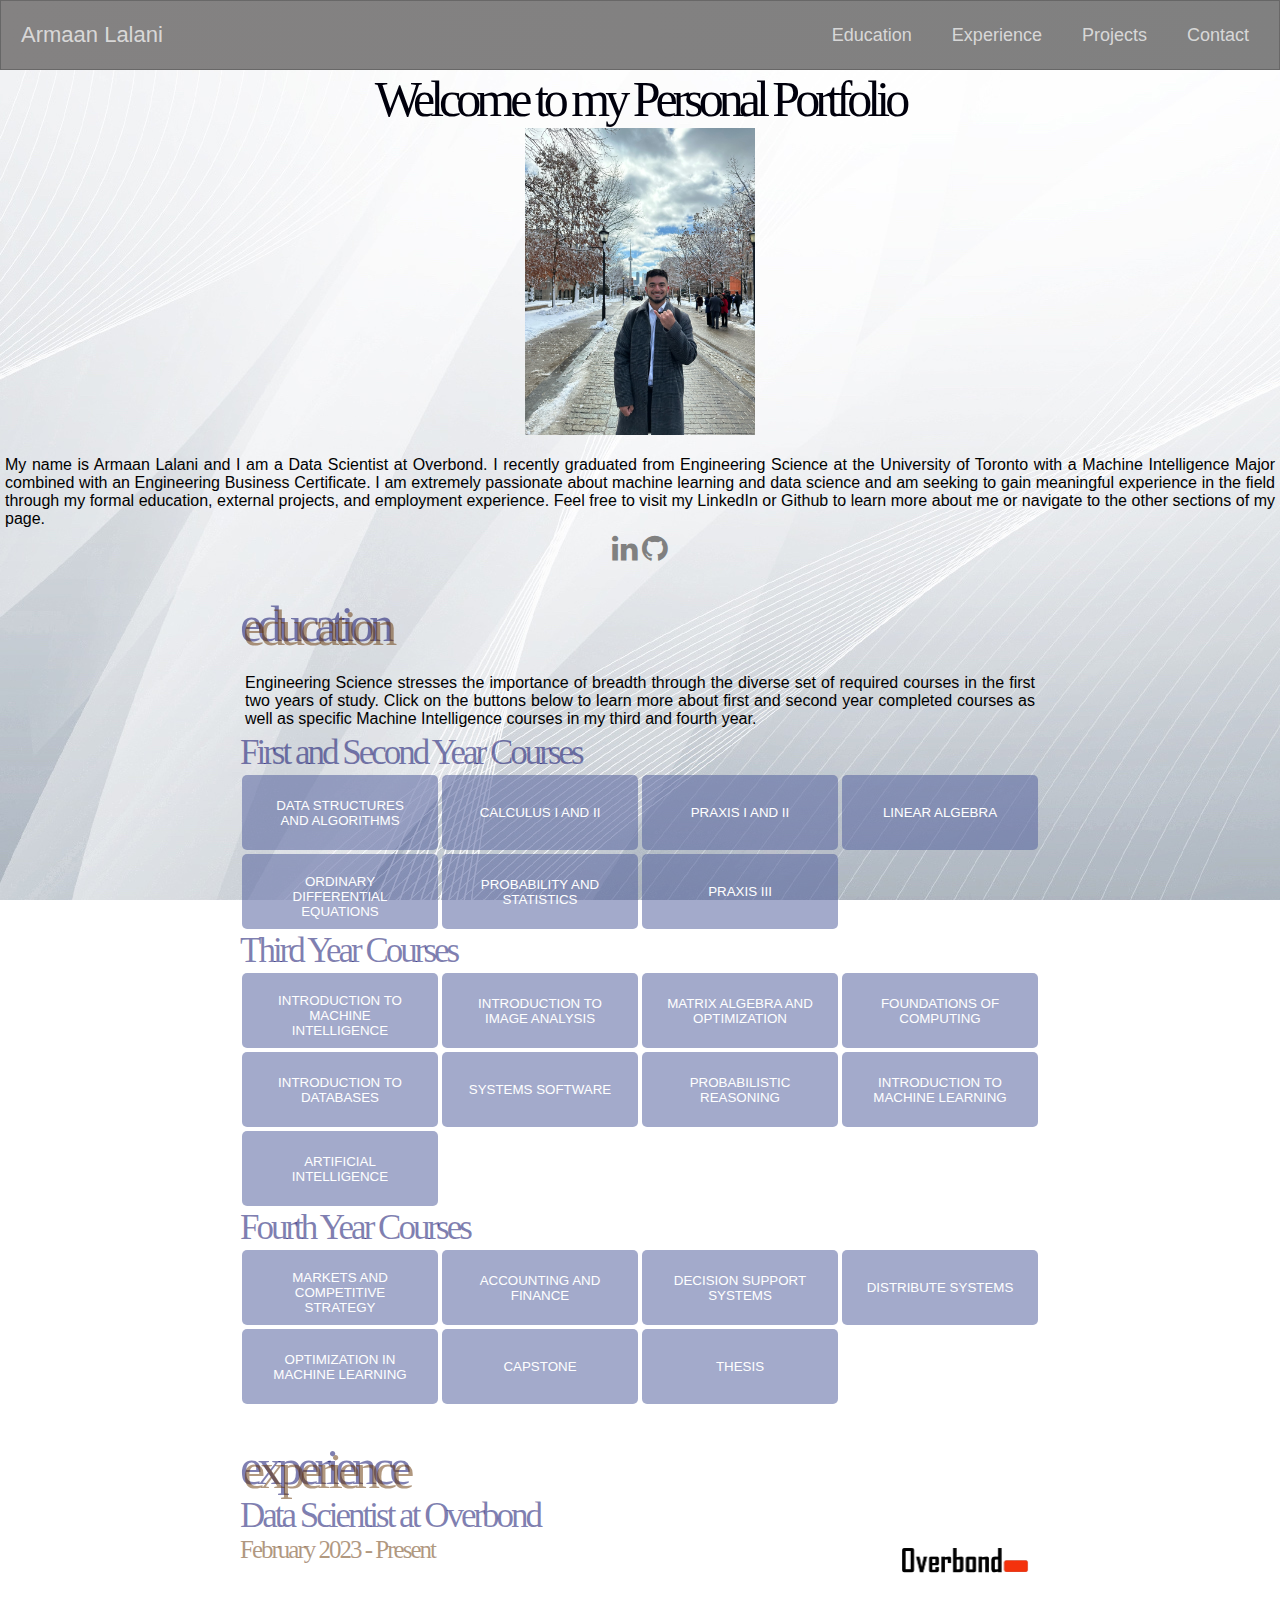
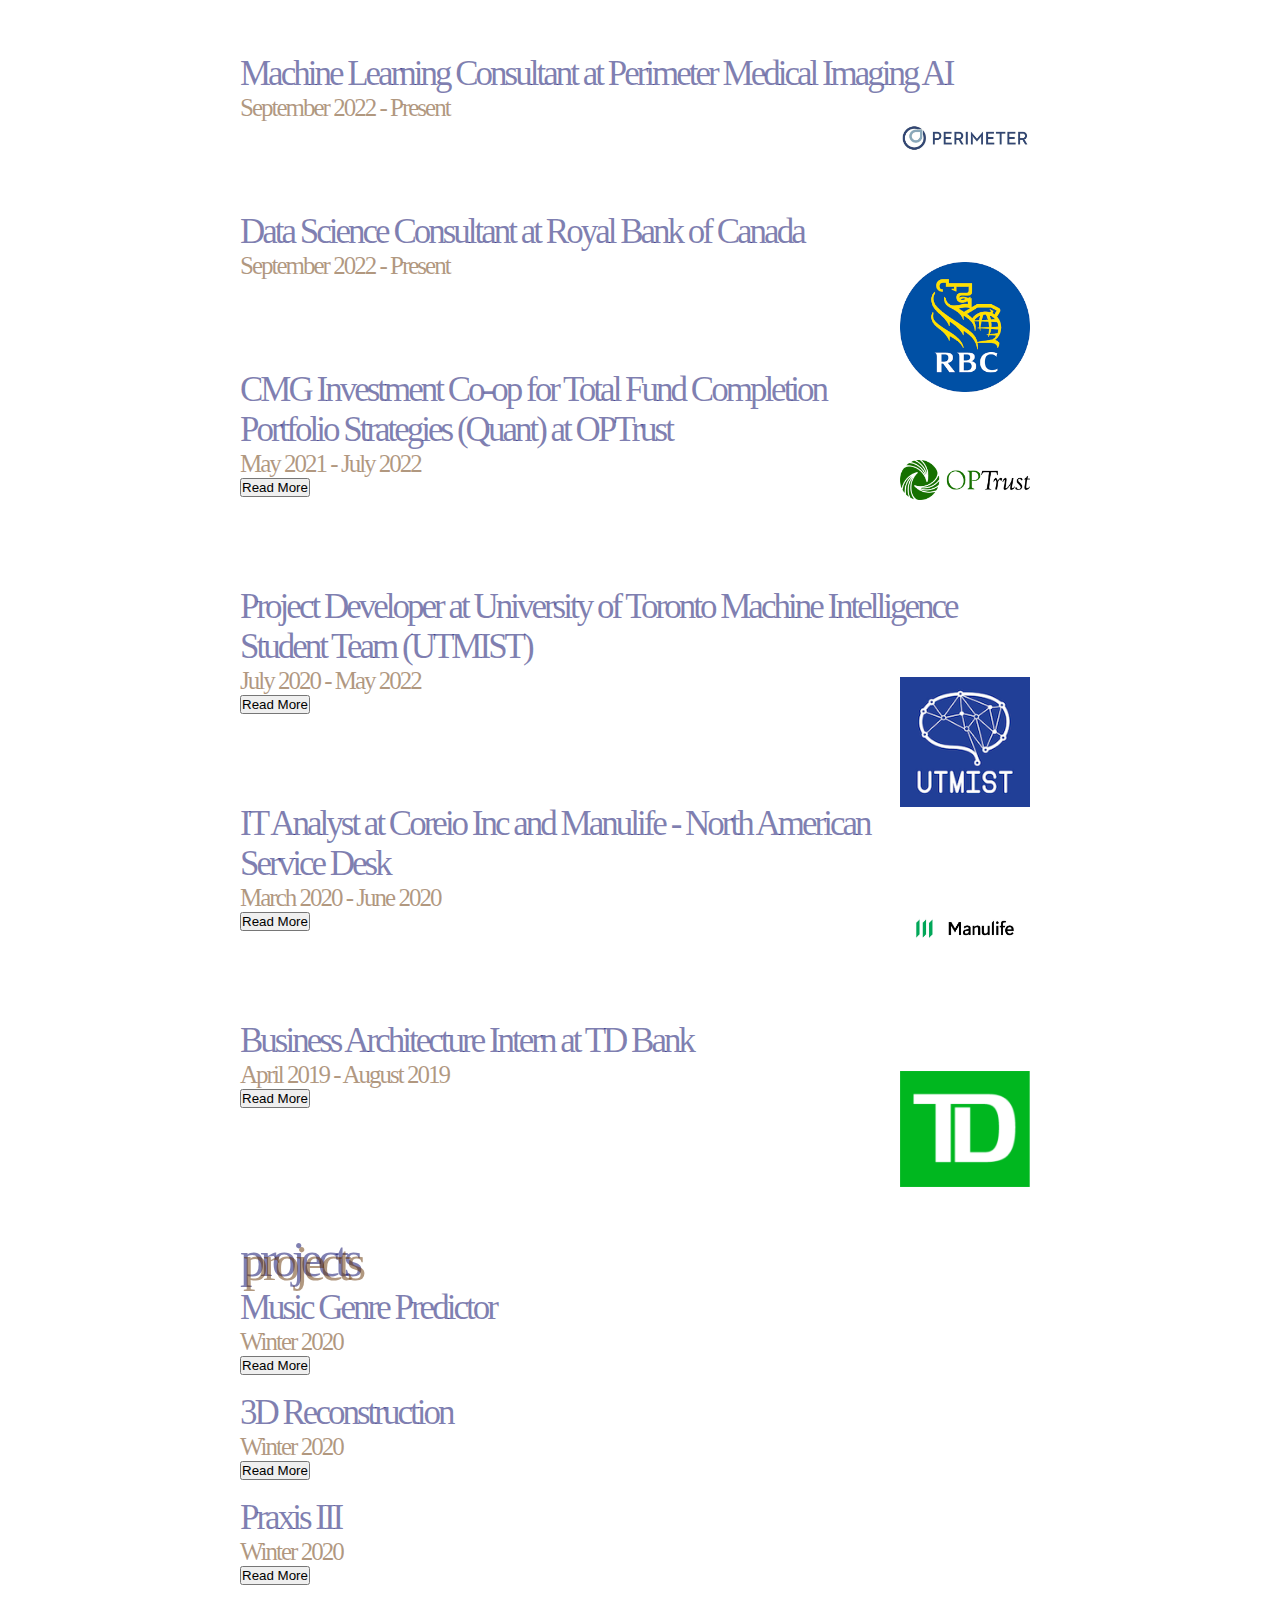
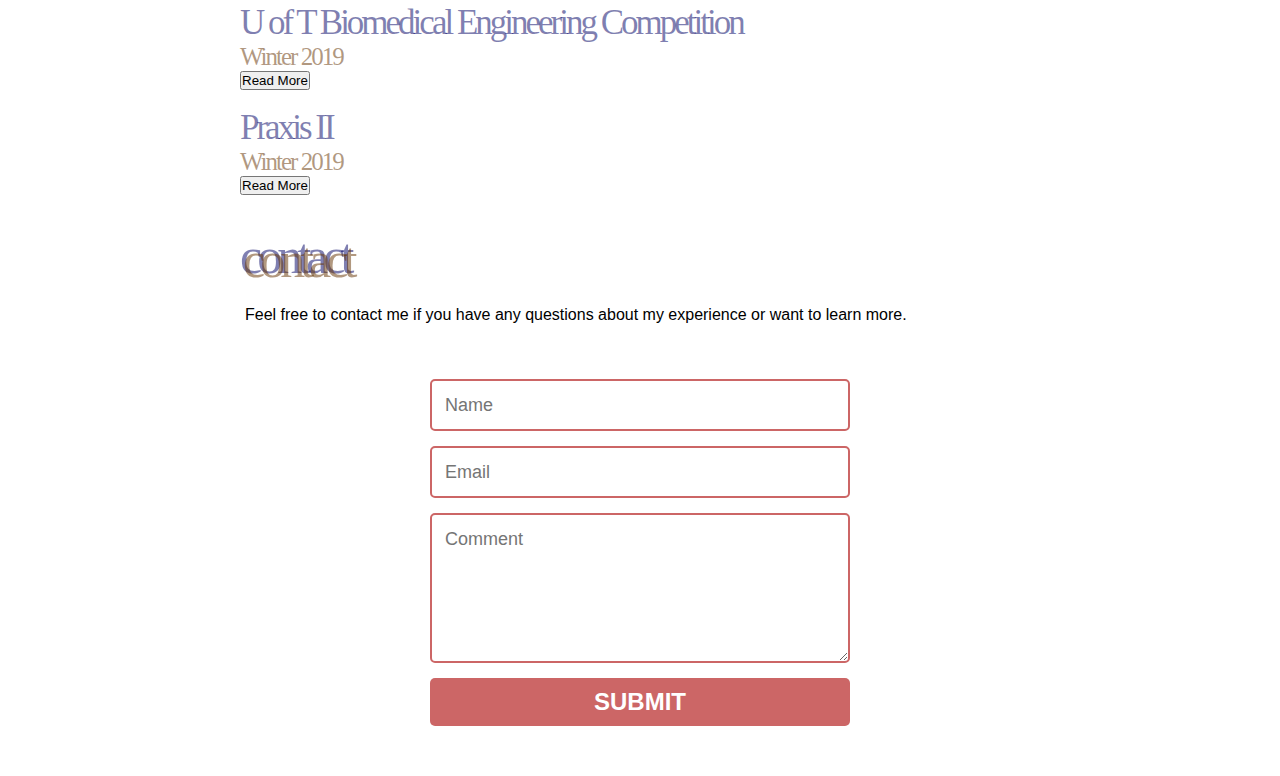
==== index.html @ 90a23d8c "updating courses and work" ====
<!DOCTYPE html>
<html lang="en">
    <head>
        <meta charset="UTF-8">
        <meta name="viewport" content="width=device-width, initial-scale=1">
        <title>Armaan Lalani</title>
        <link rel="stylesheet" href="styles_al.css" type="text/css">
        <link rel="stylesheet" href="https://cdnjs.cloudflare.com/ajax/libs/font-awesome/4.6.3/css/font-awesome.min.css"> 
    </head>
    <body>
        <nav class="navbar">
            <span class="navbar-toggle" id="js-navbar-toggle">
                    <i class="fas fa-bars"></i>
                </span>
            <a href="#" class="logo">Armaan Lalani</a>
            <ul class="main-nav" id="js-menu">
              <li>
                <a href="#education" class="nav-links">Education</a>
              </li>
              <li>
                <a href="#experience" class="nav-links">Experience</a>
              </li>
              <li>
                <a href="#projects" class="nav-links">Projects</a>
              </li>
              <li>
                <a href="#contact" class="nav-links">Contact</a>
              </li>
            </ul>
          </nav>
          
          <button onclick="topFunction()" id="myBtn" title="Go to top">Top</button>
          
          <section>
            <h2 id="heading">Welcome to my Personal Portfolio</h2>
            <img src="ME.jpeg" class="center">
            <p class="paragraph" style="color: black;">My name is Armaan Lalani and I am a Data Scientist at Overbond. I recently graduated from Engineering Science at the University of Toronto with a Machine Intelligence Major combined with an Engineering Business Certificate. I am extremely passionate about machine learning and data science and am seeking to gain meaningful experience in the field through my formal education, external projects, and employment experience. Feel free to visit my LinkedIn or Github to learn more about me or navigate to the other sections of my page.</p>

            <div id="social">
            <footer class="w3-container w3-padding-64 w3-center w3-black w3-xlarge" style="align-items: center;">
              <a href="https://www.linkedin.com/in/armaan-lalani/" target="_blank"><i id="links" class="fa fa-linkedin" style="font-size:30px; color: grey;"></i></a>
              <a href="https://github.com/armaanlalani" target="_blank"><i id="links" class="fa fa-github" style="font-size:30px; color: grey;"></i></a>
            </footer>
            </div>
            

          </section>
        <article id="education">
            <h2 id="educationtitle" class="titles">education</h2>
            <br>
            <p class="paragraph">Engineering Science stresses the importance of breadth through the diverse set of required courses in the first two years of study. Click on the buttons below to learn more about first and second year completed courses as well as specific Machine Intelligence courses in my third and fourth year.</p>
            <h3 id="subtitle" class="titles">First and Second Year Courses</h3>
            <div class="fc">
                <button id="databutton" class="modbutton">Data Structures and Algorithms</button>

                <div id="mymodal" class="modal">

                    <div class="modcontent">
                        <span class="close">&times;</span>
                        <p id="poptext">Some text in the Modal..</p>
                    </div>

                </div>
                <button class="modbutton">Calculus I and II</button>
                <button class="modbutton">Praxis I and II</button>
                <button class="modbutton">Linear Algebra</button>
                <button class="modbutton">Ordinary Differential Equations</button>
                <button class="modbutton">Probability and Statistics</button>
                <button class="modbutton">Praxis III</button>
            </div>
            <h3 id="subtitle" class="titles">Third Year Courses</h3>
            <div class="fc">
                <button class="modbutton">Introduction to Machine Intelligence</button>
                <button class="modbutton">Introduction to Image Analysis</button>
                <button class="modbutton">Matrix Algebra and Optimization</button>
                <button class="modbutton">Foundations of Computing</button>
                <button class="modbutton">Introduction to Databases</button>
                <button class="modbutton">Systems Software</button>
                <button class="modbutton">Probabilistic Reasoning</button>
                <button class="modbutton">Introduction to Machine Learning</button>
                <button class="modbutton">Artificial Intelligence</button>
            </div>
            <h3 id="subtitle" class="titles">Fourth Year Courses</h3>
            <div class="fc">
                <button class="modbutton">Markets and Competitive Strategy</button>
                <button class="modbutton">Accounting and Finance</button>
                <button class="modbutton">Decision Support Systems</button>
                <button class="modbutton">Distribute Systems</button>
                <button class="modbutton">Optimization in Machine Learning</button>
                <button class="modbutton">Capstone</button>
                <button class="modbutton">Thesis</button>
            </div>
        </article>
        <article id="experience">
            <h2 id= "experiencetitle" class="titles">experience</h2>
            <br>
            <h3 id="subtitle" class="titles">Data Scientist at Overbond</h3>
            <br>
            <img class="textwrap" src="overbond.jpeg" align="top" width=130px>
            <h4 id="subtitle2" class="titles">February 2023 - Present</h4>
            <br>
            <br>
            <br>
            <br>
            <br>
            <br>
            <h3 id="subtitle" class="titles">Machine Learning Consultant at Perimeter Medical Imaging AI</h3>
            <br>
            <img class="textwrap" src="perimeter.jpeg" align="top" width=130px>
            <h4 id="subtitle2" class="titles">September 2022 - Present</h4>
            <br>
            <br>
            <br>
            <br>
            <br>
            <br>
            <h3 id="subtitle" class="titles">Data Science Consultant at Royal Bank of Canada</h3>
            <br>
            <img class="textwrap" src="rbc.png" align="top" width=130px>
            <h4 id="subtitle2" class="titles">September 2022 - Present</h4>
            <br>
            <br>
            <br>
            <br>
            <br>
            <br>
            <h3 id="subtitle" class="titles">CMG Investment Co-op for Total Fund Completion Portfolio Strategies (Quant) at OPTrust</h3>
            <br>
            <img id="more4i" class="textwrap" src="optrust.jpeg" align="top" width=130px>
            <h4 id="subtitle2" class="titles">May 2021 - July 2022</h4>
            <br>
            <span id="more_op">
              <p class="paragraph" id="more4p">I had the tremendous opportunity to work at OPTrust during my Professional Experience Year (PEY) as a CMG Investment Co-op on the TFCPS team. My role and team was heavily focused on making strong data driven investment decisions using a variety of techniques from the fields of data science and machine learning. A few of my most meaningful projects included building an equity regime detection model, a bootstrapping model to analyze the performance of various risk mitigants against the S&P, and a neural network to predict the price of movements of various future rolls.</p>
              <br>
              <p class="paragraph" id="more4p">The equity regime detection model consisted of two parts: the first was utilizing L1 trend filtering to numerically identify historical periods of growth and decline in equity and secondly, training a random forest model of several macroeconomic indicators to predict regime switches. The model performed well out of sample, and was able to predict the switch of regimes during the Global Financial Crisis as well as COVID. The model will continue to be used in production for Severe Market Decline and Systematic Risk Allocation. The bootstrapping model I built was used to test the effectiveness of various risk mitigating strategies against the S&P. The model samples historical returns to create a simulated path environment for a specified amount of time. It then introduces a risk mitigant (gold, bonds, currencies, etc.) or a particular strategy (trend, options, etc.) to attempt to reduce the VAR95 of the original portfolio by a certain percentage. This model is now currently being used by the investment division to test the effectiveness of various strategies. Lastly, I also built a convolutional neural network to predict price movements of futures rolls. I was responsible for creating the entire data pipeline, consisting of extracting the appropriate roll tickers based on the roll schedule, querying Bloomberg for price, volume, open interest, and commitment of trader’s data, and performing data preprocessing to ensure it could be passed through a model. The model did not perform as well as expected, however, the project provided me with important information regarding the process of rolling futures and the various capabilities offered by the Bloomberg terminal.</p>
              <br>
              <p class="paragraph" id="more4p">Finally, I also worked on a number of reporting projects during my time at OPTrust. Some of these included generating and sending out reports daily on FX Exposure and P&L, analyzing model slippage of Risk Reduced Equities using intraday data, and generating reporting emails for various fund portfolios.</p>
              <br>
            </span>
              <button onclick="myFunction_op()" id="moreBtn_op">Read More</button>
              <br>
              <br>
              <br>
              <br>
              <br>
              <br>
              <h3 id="subtitle" class="titles">Project Developer at University of Toronto Machine Intelligence Student Team (UTMIST)</h3>
              <br>
              <img id="more1i" class="textwrap" src="utmist.png" align="top" width=130px>
              <h4 id="subtitle2" class="titles">July 2020 - May 2022</h4>
              <br>
            <span id="more_ut">
              <p class="paragraph" id="more1p">During the 2021-2022 academic year, I worked as a Project Developer for UTMIST. The project my team and I worked on was developing an image to text converter in Python and I was specifically tasked with implementing the sentence to word segmentation feature. By utilizing the IAM Dataset, I was able to generate a dataloader class which consisted of various examples of handwritten lines along with the bounding boxes associated with each individual word. By utilizing resnet architecture, I was able to reconstruct an existing model to train. During the training process, the model was not able to converge to locating the ground truth bounding boxes, and as a result, we proceeded to use a pretrained model. The pretrained model was able to locate the bounding boxes accurately on the dataloader class that was built and was used in the final pipeline. For more information visit the <a href="https://utmist.gitlab.io/" target="_blank">UTMIST website</a>.</p>
              <br>
            </span>
              <button onclick="myFunction_ut()" id="moreBtn_ut">Read More</button>
            <br>
            <br>
            <br>
            <br>
            <br>
            <br>
            <h3 id="subtitle" class="titles">IT Analyst at Coreio Inc and Manulife - North American Service Desk</h3>
            <br>
            <img id="more2i" class="textwrap" src="manulife.jpeg" align="top" width=130px>
            <h4 id="subtitle2" class="titles">March 2020 - June 2020</h4>
            <br>
            <span id="more_cor">
              <p class="paragraph" id="more2p">My experience as an information technology support analyst at Coreio entailed providing quality support to Manulife employees with various issues they may have faced including: system access, application access, and connectivity issues. The position would often require me to remote into employee's computers due to COVID-19 and troubleshoot from my laptop to assist the user with issues regarding Manulife account access, mainframe access, VPN connectivity, and dual monitor setup. This opportunity enhanced my skills in:</p>
              <ul class="listup" id="more2l">
                <li class="list"><h5 id="subtitle2" class="titles">Problem Analysis</h5>Issues brought forth by employees can often be complicated with various steps and taught me the importance of devising a strategy to solve them based on previous calls and information</li>
                <li class="list"><h5 id="subtitle2" class="titles">Quality Assurance</h5>Employees could sometimes be frustrated if they experienced the same technical issues continuously and often required very thorough support in order to minimize the chance of future problems</li>
                <li class="list"><h5 id="subtitle2" class="titles">Collaboration</h5>Many Coreio employees were new to assisting Manulife employees and demanded a high level of communication and collaboration within the team in order to provide support</li>
              </ul>
            </span>
              <button onclick="myFunction_cor()" id="moreBtn_cor">Read More</button>
            <br>
            <br>
            <br>
            <br>
            <br>
            <br>
            <h3 id="subtitle" class="titles">Business Architecture Intern at TD Bank</h3>
            <br>
            <img id="more3i" class="textwrap" src="td.png" align="top" width=130px>
            <h4 id="subtitle2" class="titles">April 2019 - August 2019</h4>
            <br>
            <span id="more_td">
              <p class="paragraph" id="more3p">My experience as a Business Architecture Intern for the North American Contact Centre (NACC) for TD Bank entailed developing a detailed roadmap for capabilities related to call centre agents, the TD app and website, and TD Clari. I had the opportunity to develop an active database of the current capabilities being developed as well as information relating to projects expected to be undertaken in the future. Additionally, I focused in on application alerts and performed a thorough current state analysis, future state analysis, and roadmap which was then presented to various vice presidents of NACC. Lastly, I also had the opportunity to work within a group of interns to devise improvements to the intern experience which was presented to TD's talent acquisition team. This opportunity enhanced my skills in:</p>
              <ul class="listup" id="more3l">
                <li class="list"><h5 id="subtitle2" class="titles">Data Analysis</h5>A very large part of the position involved analyzing data related to customer agent interactions and making informed decisions based on conclusions drawn from the data</li>
                <li class="list"><h5 id="subtitle2" class="titles">Presentation Delivery</h5>This position entailed a number of small and large scale projects which were later presented to senior management for approval and feedback</li>
              </ul>
            </span>
              <button onclick="myFunction_td()" id="moreBtn_td">Read More</button>
            <br>
            <br>
            <br>
            <br>
            <br>
            <br>
        </article>
        <article id="projects">
            <h2 id= "projectstitle" class="titles">projects</h2>
            <br>
            <h3 id="subtitle" class="titles">Music Genre Predictor</h3>
            <br>
            <h4 id="subtitle2" class="titles">Winter 2020</h4>
            <br>
            <span id="more_gp">
              <p class="paragraph">The course Introduction to Machine Intelligence provided me with the opportunity to collaborate with a peer on designing a project of our choice. My team member and I decided to pursue a project on predicting the genre of music using mel-spectrograms.</p>
              <p class="paragraph">Data Collection: The data collection process consisted of us collecting 30 second samples of various songs belonging to 7 genres of music. This was done using the Spotify API, the package youtube_dl, and a script that collected a random 30 second sample of the mp3 files. Following this, we utilized the library librosa to convert each 30 second sample into a mel-spectrogram (essentially an image representation of a music file in the frequency domain) which would then be passed through a neural network for training.</p>
              <p class="paragraph">Model Architecture: I lead the effort to design the models used for training, which consisted of a baseline CNN model, a more advanced CNN model, and finally a CRNN (Convolutional Recurrent Neural Network) model. Based on hyperparameter optimization, we were able to acheieve a test accuracy of roughly 79% compared to just 14% of guessing considering there were 7 music genres used. Visit the links below to review our project report and code.</p>
              <div id="pid">
                <button class="modbutton" onclick="window.open('Final Report.pdf')">Project Report</button>
                <br>
                <button class="modbutton" onclick="window.open('https://github.com/armaanlalani/Music-Genre-Classifier')">Code</button>
              </div>
            </span>
              <button onclick="myFunction_gp()" id="moreBtn_gp">Read More</button>
            <br>
            <br>
            <h3 id="subtitle" class="titles">3D Reconstruction</h3>
            <br>
            <h4 id="subtitle2" class="titles">Winter 2020</h4>
            <br>
            <span id="more_ia">
              <p class="paragraph">The course Introduction to Image Analysis provided me with the opportunity to collaborate with two peers on reconstructing a 3D model from various 2D images. There was flexibility on how we chose to tackle this problem, and we originally researched using neural networks. However, there were various issues with this method including lack of an appropriate dataset containing both 2D images and 3D models and ground truth approximations using voxels would have been extremely difficult.</p>
              <p class="paragraph">As a result, our team pivoted to implementing reconstruction using stereo vision. This was done by applying various techniques including image rectification, developing disparity maps, utilizing epipoles, generating depth maps, and several others. This was done as a result of utilizing OpenCV functions as well as developing some of our own to assist with debugging. While the end result was not the most accurate, the project provided me with the opportuntiy to consolidate various techniques learned throughout the semester and enhanced my ability in utilizing OpenCV. Visit the links below to view our project report and code.</p>
              <div id="pid">
                <img src="3d pc.png">
                <br>
                <button class="modbutton" onclick="window.open('CSC420 Final Report.pdf')">Project Report</button>
                <br>
                <button class="modbutton" onclick="window.open('https://github.com/armaanlalani/3D-Reconstruction')">Code</button>
              </div>
            </span>
              <button onclick="myFunction_ia()" id="moreBtn_ia">Read More</button>
            <br>
            <br>
            <h3 id="subtitle" class="titles">Praxis III</h3>
            <br>
            <h4 id="subtitle2" class="titles">Winter 2020</h4>
            <br>
            <span id="more_p3">
              <p class="paragraph">The basis of this course consisted of designing an autonomous robot, rover, etc. that could successfully deliver a charger to an electric car. The design had to follow certain restraints pertaining to setup, size restrictions, and power restrictions, however there was room for creativity in tackling this challenge. My team designed a rover that was capable of moving along the floor while also making use of a lead screw to provide motion in the z direction needed to reach charging ports of various heights.</p>
              <p class="paragraph">I was responsible for implementing Arduino code to allow for our robot to interact with its surroundings as well as design the primary layout of our robot prior to building it using CAD through Fusion. During the course of the project, I also assisted extensively in the construction of the rover as well as the electrical circuitry using a protoboard.</p>
              <div id="pid">
                <button class="modbutton" onclick="window.open('TeamW08Proposal.pdf')">Project Proposal</button>
                <br>
                <button class="modbutton" onclick="window.open('praxisIII.pdf')">Project Guidelines</button>
              </div>
              <p class="paragraph">The videos below display our rover successfully delivering charge to a port. Additional pictures and components of the rover can be found in the slideshow above.</p>
              <br>
              <div id="pid">
                <video width="480" height="360" controls>
                  <source src="praxisIII.mp4" type="video/mp4">
                Your browser does not support the video tag.
                </video>
              </div>
            </span>
              <button onclick="myFunction_p3()" id="moreBtn_p3">Read More</button>
            <br>
            <br>
            <h3 id="subtitle" class="titles">U of T Biomedical Engineering Competition</h3>
            <br>
            <h4 id="subtitle2" class="titles">Winter 2019</h4>
            <br>
            <span id="more_be">
              <p class="paragraph">I competed in the U of T Biomedical Engineering Competition with a group of three other students in Engineering Science. In 2019, the competition called for participants to design a solution to improve the quality of life of children suffering from Congenital Insensitivity to Pain with Anhidrosis (CIPA) which is an extremely rare condition preventing the sensation of pain and temperature. This can often lead to children harming themselves unknowlingly leading to early deaths. The competition consisted of a conducting research and developing a presentation about the proposed solution and first presenting it to the competition coordinators followed by industry experts.</p>
              <p class="paragraph">My team and I recognized from the beginning that several teams would attempt to implement monitoring systems to prevent children from interacting with anything that could be potentially dangerous if their parents are not around. My team and I decided to take a different approach by completing extensive research around Liquid Crystalline Elastomers (LCEs). LCEs are biomaterials that can change form base on temperature. My team and I decided to use these materials to build LCE utensils which would change form if a particular food was either too hot or too cold. For example, if a child with CIPA places their spoon in soup that would burn their palates, the spoon after being exposed to this liquid would change shape making it effectively unusable and preventing the child from consuming the soup. Visit the link below for more information on the project.</p>
              <div id="pid">
                <button class="modbutton" onclick="window.open('CIPA.pdf')">Presentation PowerPoint</button>
              </div>
            </span>
            <button onclick="myFunction_be()" id="moreBtn_be">Read More</button>
            <br>
            <br>
            <h3 id="subtitle" class="titles">Praxis II</h3>
            <br>
            <h4 id="subtitle2" class="titles">Winter 2019</h4>
            <br>
            <span id="more_p2">
              <p class="paragraph">The projects completed during Praxis II were extremely rigorous and focused primarily on the engineering design process. The first half of the course involved reaching out to a particular community and recognizing an opportunity to utilize the engineering design process to positively impact some aspect of that community. Within a group of four, we visited Out of the Cold, an initiative that allows homeless people to spend a night at a local church during winter months. My team and I had the opportunity to perform a site visit while interacting with many of the staff and residents to gain a better understanding of their operations. Following a site visit and extensive research, my team and I wrote a Request for Proposal centered around security and comfort for temporary residents of the churches.</p>
              <div id="pid">
                <button class="modbutton" onclick="window.open('RFP.pdf')">Request for Proposal</button>
              </div>
              <p class="paragraph">The second half of the course involved targetting a specific RFP chosen by course instructors. My team and I chose to look into the issue of collecting shuttlecocks at a local badminton club after individual drills. The process of picking up all the shuttlecocks by hand is extremely time consuming and often limits practice time of members of the club. Keeping this issue in mind as well as the various restraints set out in the RFP, my team and I decided to create a machine that would be pushed along the ground and gather shuttlecocks as it moved. This design decision was supported by research and a site visit and was eventually presented to course instructors and TA's.</p>
              <p class="paragraph">The construction of our mechanism assisted me in developing a number of important skills including:</p>
              <ul class="listup">
                <li class="list"><h5 id="subtitle2" class="titles">Mechanical Design</h5>The entire mechanism was built using mainly wood and glue. The design required a very high degree of precision as it needed to travel seamlessly on the ground which was acheived using laser cuts and CAD.</li>
                <li class="list"><h5 id="subtitle2" class="titles">CAD</h5>Working on this project first exposed me to CAD and 3D printing which were extremely beneficial skills for projects to follow.</li>
                <li class="list"><video width="260" height="200" controls><source src="video.mp4" type="video/mp4">
                  Your browser does not support the video tag.
                  </video></li>
              </ul>
            </span>
            <button onclick="myFunction_p2()" id="moreBtn_p2">Read More</button>
        </article>
        <article id="contact">
          <h2 id= "contacttitle" class="titles">contact</h2>
          <p class="paragraph">Feel free to contact me if you have any questions about my experience or want to learn more.</p>
          <form action="mailto:armaanlalani777@gmail.com" method="post" enctype="text/plain">      
            <input name="name" type="text" class="feedback-input" placeholder="Name" />   
            <input name="email" type="text" class="feedback-input" placeholder="Email" />
            <textarea name="text" class="feedback-input" placeholder="Comment"></textarea>
            <input type="submit" value="SUBMIT"/>
          </form>
        </article>
        <script src="script_al.js" defer></script>
    </body>
    
</html>
---- styles_al.css ----
html {
  scroll-behavior: smooth;
}

#main_title{
    text-align: center;
    color: white;
    text-shadow: 1px 1px white;
    text-decoration-style: solid;
    font-family: Verdana, Geneva, Tahoma, sans-serif;
    margin:0px;
    position: fixed;
    width: 100%;
    top: 4rem;
}

#more_op {display: none;}

#moreBtn_op{
  display: inline;
}

#more_ut {display: none;}

#moreBtn_ut{
  display: inline;
}

#more_cor {display: none;}

#moreBtn_cor{
  display: inline;
}

#more_td {display: none;}

#moreBtn_td{
  display: inline;
}

#more_gp {display: none;}

#moreBtn_gp{
  display: inline;
}

#more_ia {display: none;}

#moreBtn_ia{
  display: inline;
}

#more_p3 {display: none;}

#moreBtn_p3{
  display: inline;
}

#more_be {display: none;}

#moreBtn_be{
  display: inline;
}

#more_p2 {display: none;}

#moreBtn_p2{
  display: inline;
}

* {
    box-sizing: border-box;
    padding: 0;
    margin: 0;
  }
  
  body {
    font-family: "Josefin Sans", sans-serif;
    background-image: url("background.jpg");
    background-attachment: fixed;
  }
  
  .navbar {
    font-size: 18px;
    background-image: linear-gradient(260deg, grey 0%, rgb(132, 130, 130) 100%);
    border: 1px solid rgba(0, 0, 0, 0.2);
    padding-bottom: 10px;
  }
  
  .main-nav {
    list-style-type: none;
    display: none;
  }
  
  .nav-links,
  .logo {
    text-decoration: none;
    color: rgba(255, 255, 255, 0.7);
  }
  
  .main-nav li {
    text-align: center;
    margin: 15px auto;
  }
  
  .logo {
    display: inline-block;
    font-size: 22px;
    margin-top: 10px;
    margin-left: 20px;
  }
  
  .navbar-toggle {
    position: absolute;
    top: 10px;
    right: 20px;
    cursor: pointer;
    color: rgba(255, 255, 255, 0.8);
    font-size: 24px;
  }
  
  .active {
    display: block;
  }
  
  @media screen and (min-width: 768px) {
    .navbar {
      display: flex;
      justify-content: space-between;
      padding-bottom: 0;
      height: 70px;
      align-items: center;
      top: 0rem;
      width: 100%;
    }
  
    .main-nav {
      display: flex;
      margin-right: 30px;
      flex-direction: row;
      justify-content: flex-end;
    }
  
    .main-nav li {
      margin: 0;
    }
  
    .nav-links {
      margin-left: 40px;
    }
  
    .logo {
      margin-top: 0;
    }
  
    .navbar-toggle {
      display: none;
    }
  
    .logo:hover,
    .nav-links:hover {
      color: rgba(255, 255, 255, 1);
    }
  }

  article{
    margin-left: 40px;
    min-width: 30rem;
    max-width: 50rem;
    margin: auto;
    margin-top: 2rem;
 }

 .paragraph{
     margin-top: 1rem;
 }

 .titles{
    display: inline;
	position: relative;
	font: 50px times;
	letter-spacing: -5px;
	color: rgba(0,0,100,0.5); 
 }

 #educationtitle:after{
    content: "education";
	position: absolute; left: 3px; top: 3px;
	color: rgba(100,50,0,0.5);  
 }

 #experiencetitle:after{
    content: "experience";
	  position: absolute; left: 3px; top: 3px;
	  color: rgba(100,50,0,0.5);  
 }

 #projectstitle:after{
    content: "projects";
	position: absolute; left: 3px; top: 3px;
	color: rgba(100,50,0,0.5);  
 }

 #contacttitle:after{
    content: "contact";
	position: absolute; left: 3px; top: 3px;
	color: rgba(100,50,0,0.5);  
 }

 .paragraph{
     text-align: justify;
     padding: 5px;
 }

 .course{
   text-align: justify;
   padding: 5px;
   margin: 5px;
   border: 2px solid rgb(107, 54, 0);
 }

 .list{
   text-align: justify;
   margin: 10px;
 }

 .textwrap{
     float: right;
     margin: 10px;
 }

 .fc{
    display: flex;
    flex-flow: row wrap;
}

.modbutton{
    color: #fff !important;
    text-transform: uppercase;
    text-decoration: none;
    background: #4f5d9c86;
    padding: 20px;
    margin: 2px;
    border-radius: 5px;
    display: inline-block;
    border: none;
    transition: all 0.4s ease 0s;
    flex: 0 0 24.5%;
    height: 75px;
}

.modbutton:hover{
  background: #434343;
  letter-spacing: 1px;
  -webkit-box-shadow: 0px 5px 40px -10px rgba(0,0,0,0.57);
  -moz-box-shadow: 0px 5px 40px -10px rgba(0,0,0,0.57);
  box-shadow: 5px 40px -10px rgba(0,0,0,0.57);
  transition: all 0.4s ease 0s;
}

#subtitle{
    font-size: 35px;
    letter-spacing: -3px;
}

#subtitle2{
  font-size: 25px;
  letter-spacing: -2px;
  color: rgba(100,50,0,0.5); 
}

.modal {
    display: none;
    position: fixed;
    z-index: 1;
    padding-top: 150px;
    left: 0;
    top: 0;
    width: 100%;
    height: 100%;
    overflow: auto;
    background-color: rgb(0,0,0);
    background-color: rgba(0,0,0,0.5);
  }
  
  .modcontent {
    background-color: #fefefe;
    margin: auto;
    padding: 20px;
    border: 1px solid #888;
    width: 800px;
  }
  
  .close {
    color: #aaaaaa;
    float: right;
    font-size: 28px;
    font-weight: bold;
  }
  
  .close:hover,
  .close:focus {
    color: #000;
    text-decoration: none;
    cursor: pointer;
  }

  .input{
    color:black;
    font-family: Georgia, 'Times New Roman', Times, serif;
    font-size: 15px;
    border-radius: 3px;
    line-height: 10px;
    background-color: transparent;
    border: 2px solid rgba(100,50,0,0.5);
    transition: all 0.2s;
    padding: 15px;
    margin-bottom: 10px;
    width: 100%;
    box-sizing: border-box;
    outline: 0;
  }

  .input:focus{
    border: 3px solid rgb(107, 54, 0);
  }

  textarea{
    height:100px;
    line-height: 150%;
    resize: vertical;
  }

  [type="submit"]{
    font-family: Arial, Helvetica, sans-serif;
    width: 100%;
    border-radius: 3px;
    border: 0;
    cursor: pointer;
    color: white;
    font-size: 20px;
    padding-top: 10px;
    padding-bottom: 10px;
    transition: all 0.3s;
    background: rgba(100,50,0,0.5);
  }

  [type="submit"]:hover{
    background:rgb(107, 54, 0);
  }

  .listup{
    display: flex;
    padding: 5px;
    flex-flow: row wrap;
}

  .list{
    display: flex;
    flex-flow: row wrap;
    width: 30%;
    border: 3px solid rgb(107, 54, 0);
    padding: 5px;
  }

  #home{
    background-image: linear-gradient(260deg, grey 0%, rgb(73, 70, 70) 100%);
  }

  #heading{
    color: black;
    text-align: center;
    font: 50px times;
	  letter-spacing: -5px;
	  color: rgb(0, 0, 12);
  }

  #links{
    color: white;
    align-items: center;
    vertical-align: middle;
 }

 #links:hover{
   color: black;
 }

 .center {
  display: block;
  margin-left: auto;
  margin-right: auto;
  width: 18%;
}





* {box-sizing: border-box}
body {font-family: Verdana, sans-serif; margin:0}
.mySlides {display: none}
img {vertical-align: middle;}

/* Slideshow container */
.slideshow-container {
  max-width: 1000px;
  position: relative;
  margin: auto;
  margin-top: 20px;
}

/* Next & previous buttons */
.prev, .next {
  cursor: pointer;
  position: absolute;
  top: 50%;
  width: auto;
  padding: 16px;
  margin-top: -22px;
  color: white;
  font-weight: bold;
  font-size: 18px;
  transition: 0.6s ease;
  border-radius: 0 3px 3px 0;
  user-select: none;
}

/* Position the "next button" to the right */
.next {
  right: 0;
  border-radius: 3px 0 0 3px;
}

/* On hover, add a black background color with a little bit see-through */
.prev:hover, .next:hover {
  background-color: rgba(0,0,0,0.8);
}

/* Caption text */
.text {
  color: black;
  font-size: 15px;
  padding: 8px 12px;
  bottom: 8px;
  width: 100%;
  text-align: center;
}

/* Number text (1/3 etc) */
.numbertext {
  color: black;
  font-size: 12px;
  padding: 8px 12px;
  position: absolute;
  top: 0;
  background-color: white;
}

/* The dots/bullets/indicators */
.dot {
  cursor: pointer;
  height: 15px;
  width: 15px;
  margin: 0 2px;
  background-color: #bbb;
  border-radius: 50%;
  display: inline-block;
  transition: background-color 0.6s ease;
}

.active, .dot:hover {
  background-color: #717171;
}

/* Fading animation */
.fade {
  -webkit-animation-name: fade;
  -webkit-animation-duration: 1.5s;
  animation-name: fade;
  animation-duration: 1.5s;
}

@-webkit-keyframes fade {
  from {opacity: .4} 
  to {opacity: 1}
}

@keyframes fade {
  from {opacity: .4} 
  to {opacity: 1}
}

/* On smaller screens, decrease text size */
@media only screen and (max-width: 300px) {
  .prev, .next,.text {font-size: 11px}
}

#pid{
  text-align: center;
}

#social{
  text-align: center;
}

#myBtn {
  display: none;
  position: fixed;
  bottom: 20px;
  right: 30px;
  z-index: 99;
  font-size: 18px;
  border: none;
  outline: none;
  background: #4f5d9c86;
  color: white;
  cursor: pointer;
  padding: 15px;
  border-radius: 4px;
}

#myBtn:hover {
  background-color: #555;
}

@import url(https://fonts.googleapis.com/css?family=Montserrat:400,700);

form { max-width:420px; margin:50px auto; }

.feedback-input {
  color:black;
  font-family: Helvetica, Arial, sans-serif;
  font-weight:500;
  font-size: 18px;
  border-radius: 5px;
  line-height: 22px;
  background-color: transparent;
  border:2px solid #CC6666;
  transition: all 0.3s;
  padding: 13px;
  margin-bottom: 15px;
  width:100%;
  box-sizing: border-box;
  outline:0;
}

.feedback-input:focus { border:2px solid #CC4949; }

textarea {
  height: 150px;
  line-height: 150%;
  resize:vertical;
}

[type="submit"] {
  font-family: 'Montserrat', Arial, Helvetica, sans-serif;
  width: 100%;
  background:#CC6666;
  border-radius:5px;
  border:0;
  cursor:pointer;
  color:white;
  font-size:24px;
  padding-top:10px;
  padding-bottom:10px;
  transition: all 0.3s;
  margin-top:-4px;
  font-weight:700;
}
[type="submit"]:hover { background:#CC4949; }
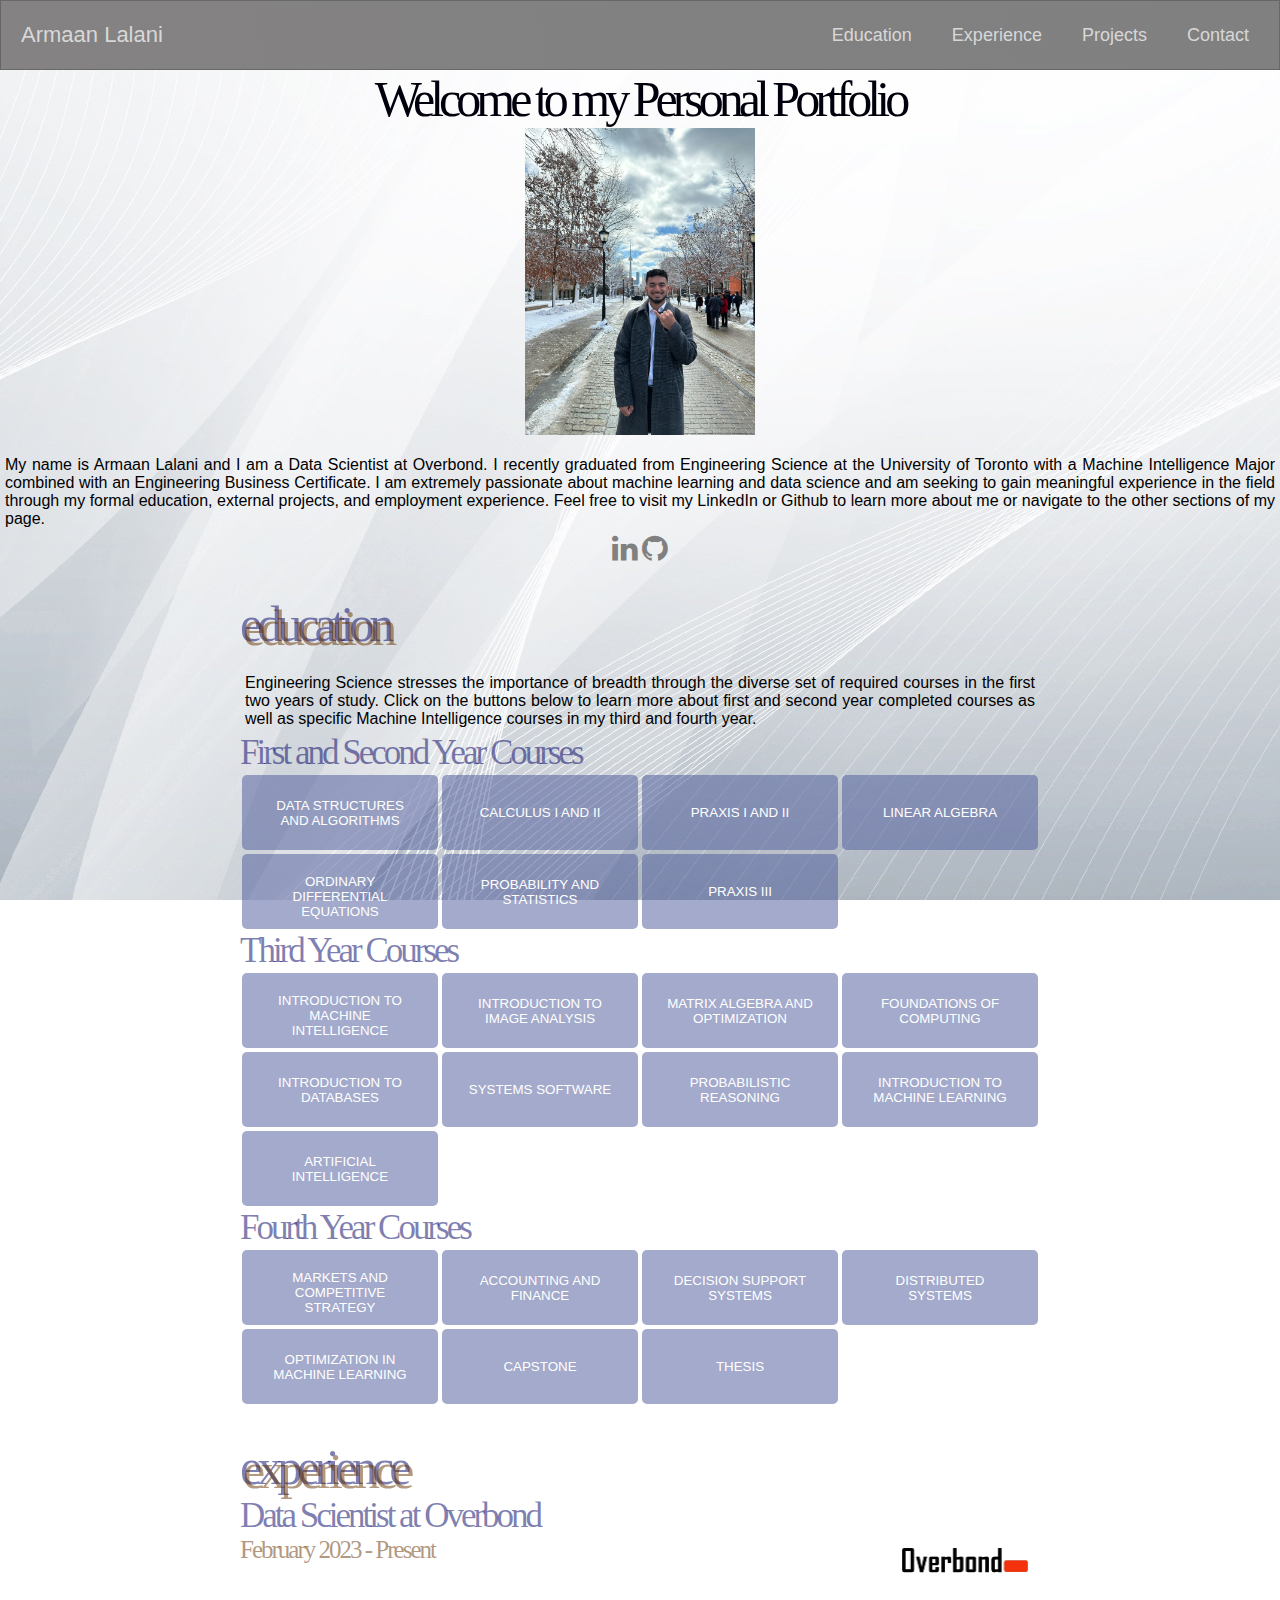
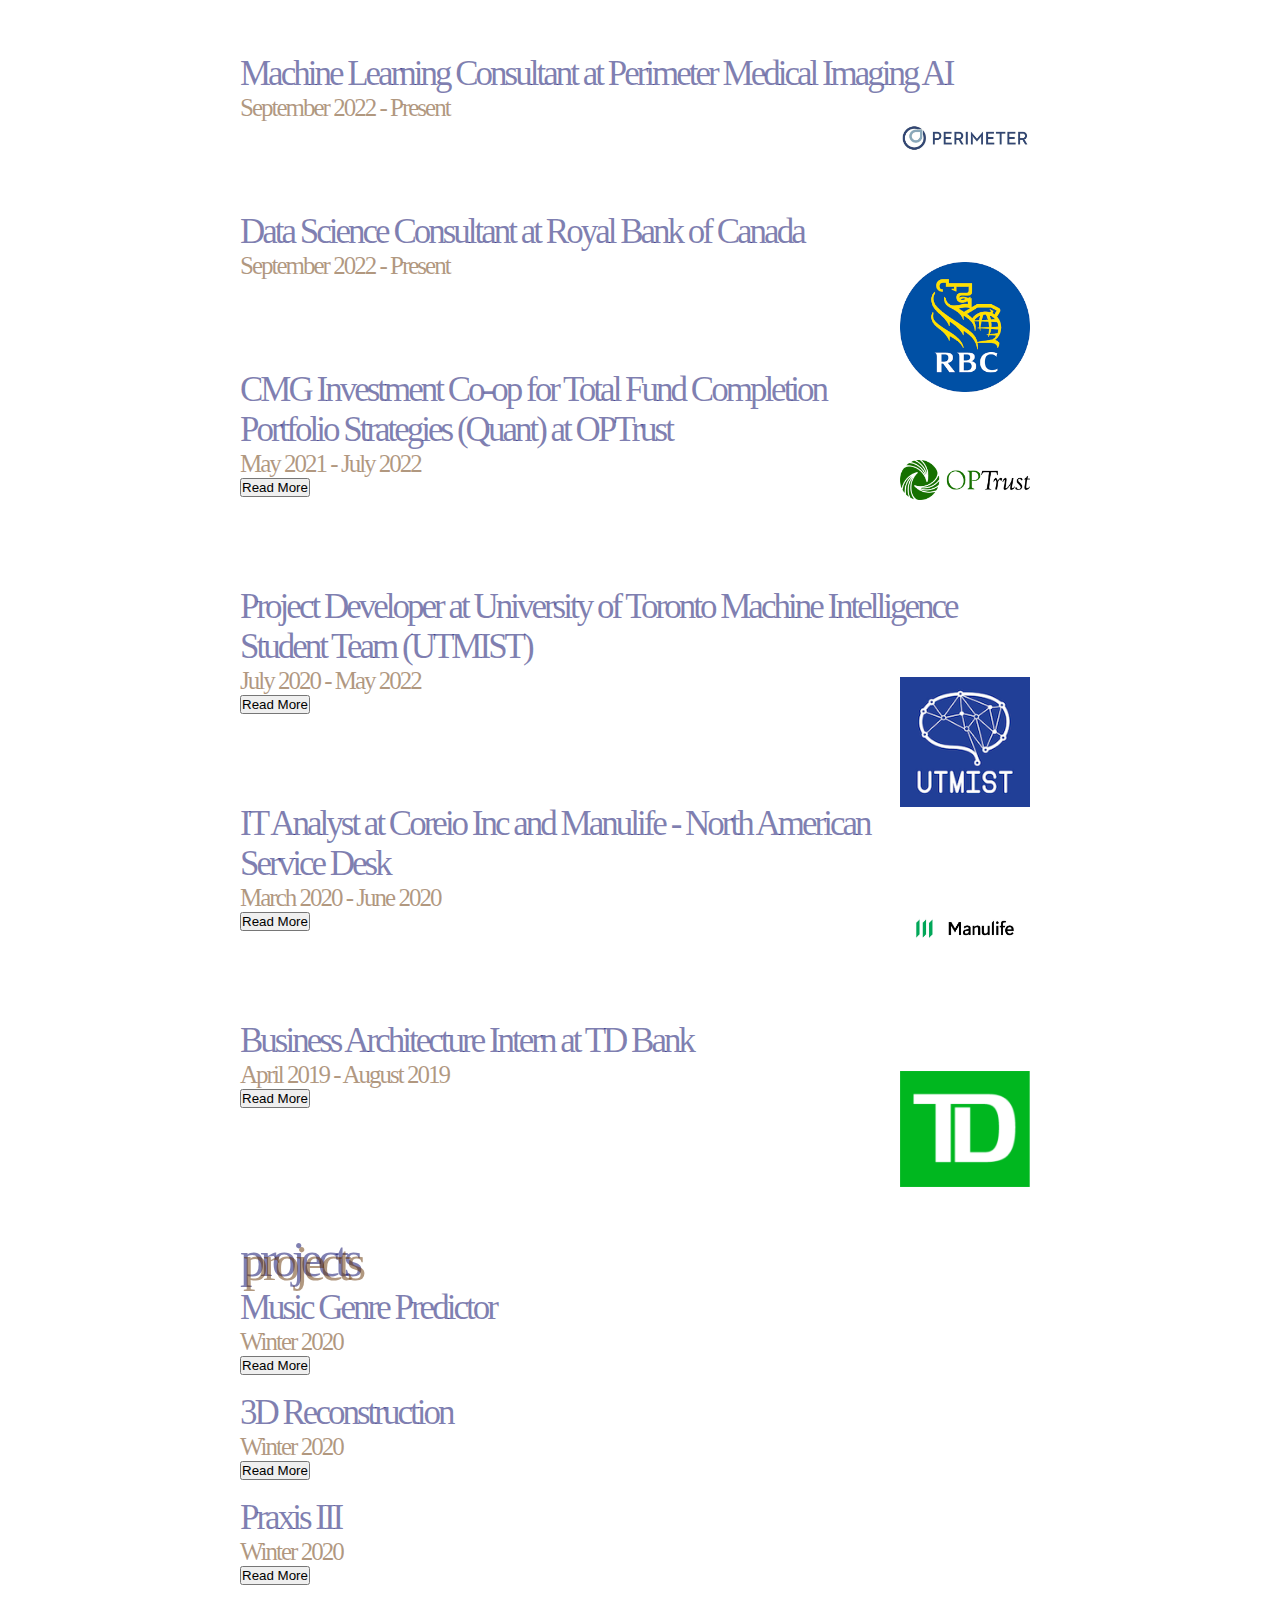
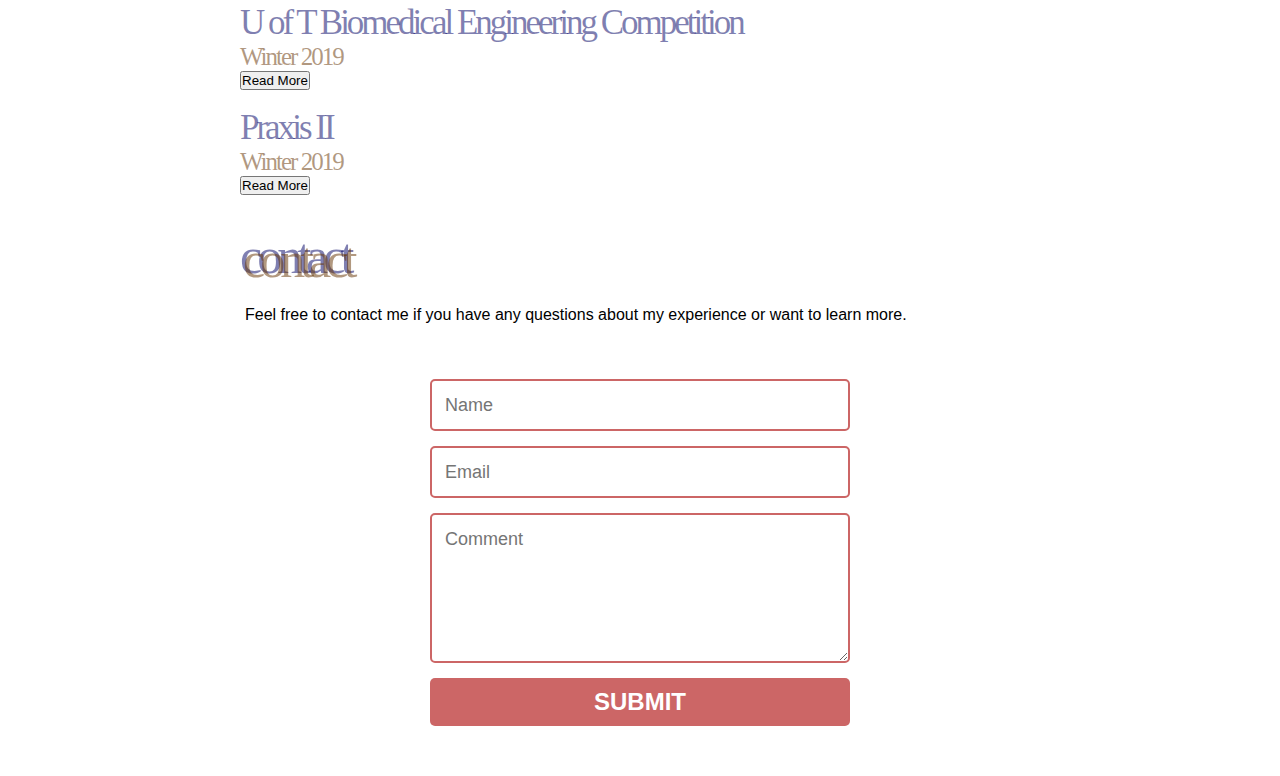
==== commit 3c471901: "updating main image" ====
--- a/index.html
+++ b/index.html
@@ -33,7 +33,7 @@
           
           <section>
             <h2 id="heading">Welcome to my Personal Portfolio</h2>
-            <img src="ME.jpeg" class="center">
+            <img src="ME.jpeg" class="center" width=1000px>
             <p class="paragraph" style="color: black;">My name is Armaan Lalani and I am a Data Scientist at Overbond. I recently graduated from Engineering Science at the University of Toronto with a Machine Intelligence Major combined with an Engineering Business Certificate. I am extremely passionate about machine learning and data science and am seeking to gain meaningful experience in the field through my formal education, external projects, and employment experience. Feel free to visit my LinkedIn or Github to learn more about me or navigate to the other sections of my page.</p>
 
             <div id="social">
@@ -85,7 +85,7 @@
                 <button class="modbutton">Markets and Competitive Strategy</button>
                 <button class="modbutton">Accounting and Finance</button>
                 <button class="modbutton">Decision Support Systems</button>
-                <button class="modbutton">Distribute Systems</button>
+                <button class="modbutton">Distributed Systems</button>
                 <button class="modbutton">Optimization in Machine Learning</button>
                 <button class="modbutton">Capstone</button>
                 <button class="modbutton">Thesis</button>
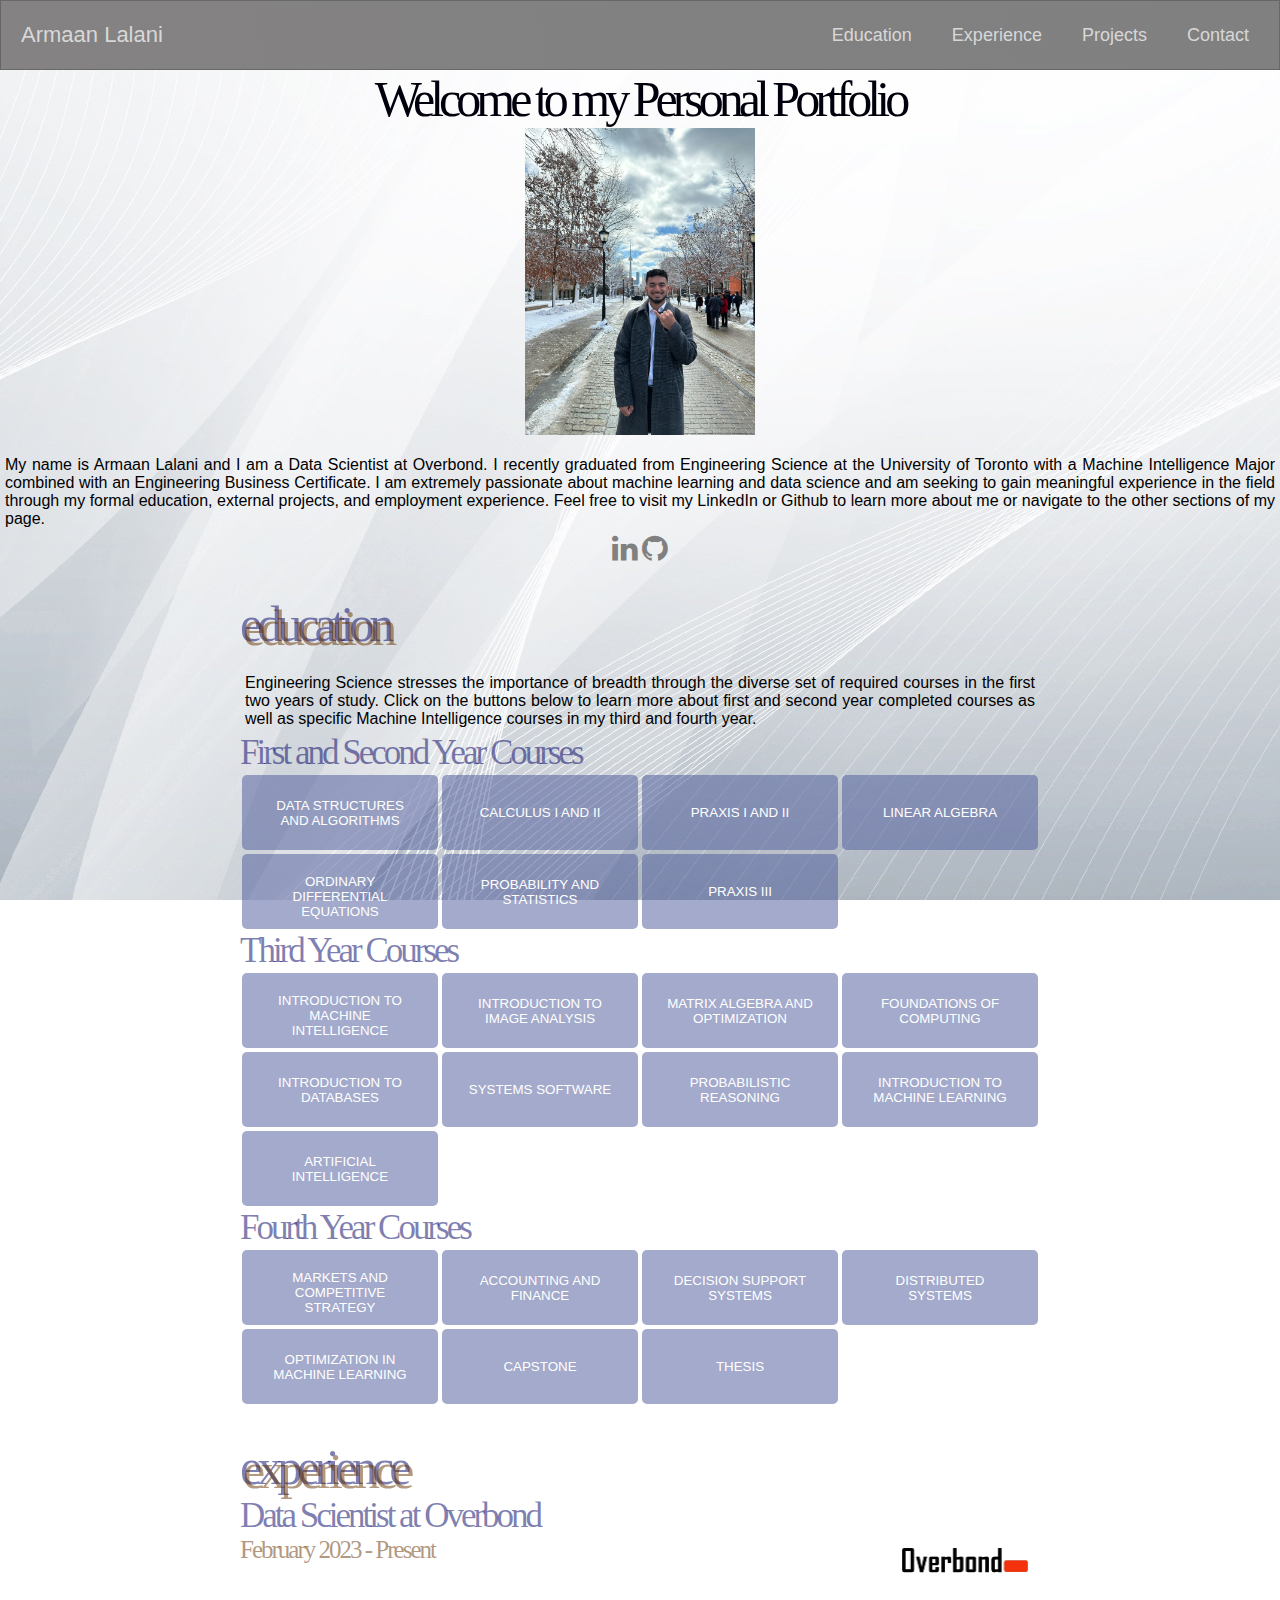
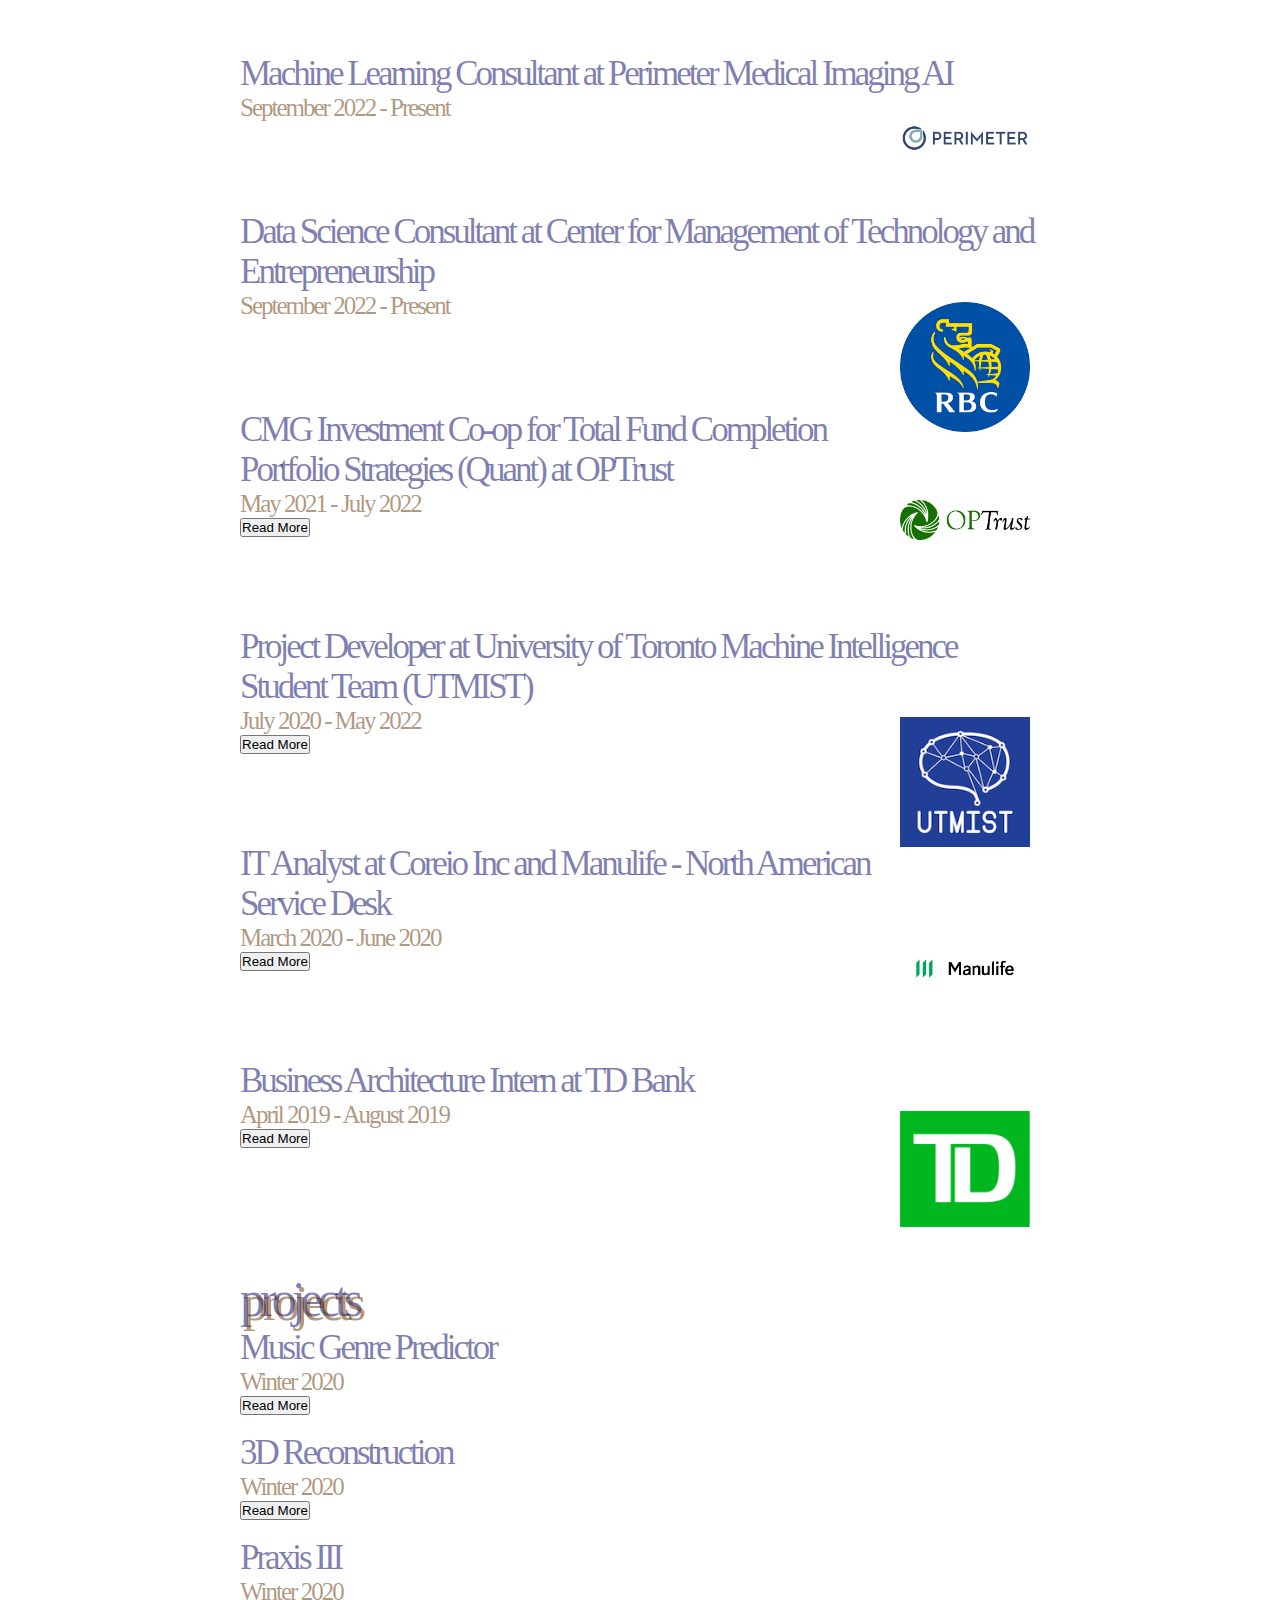
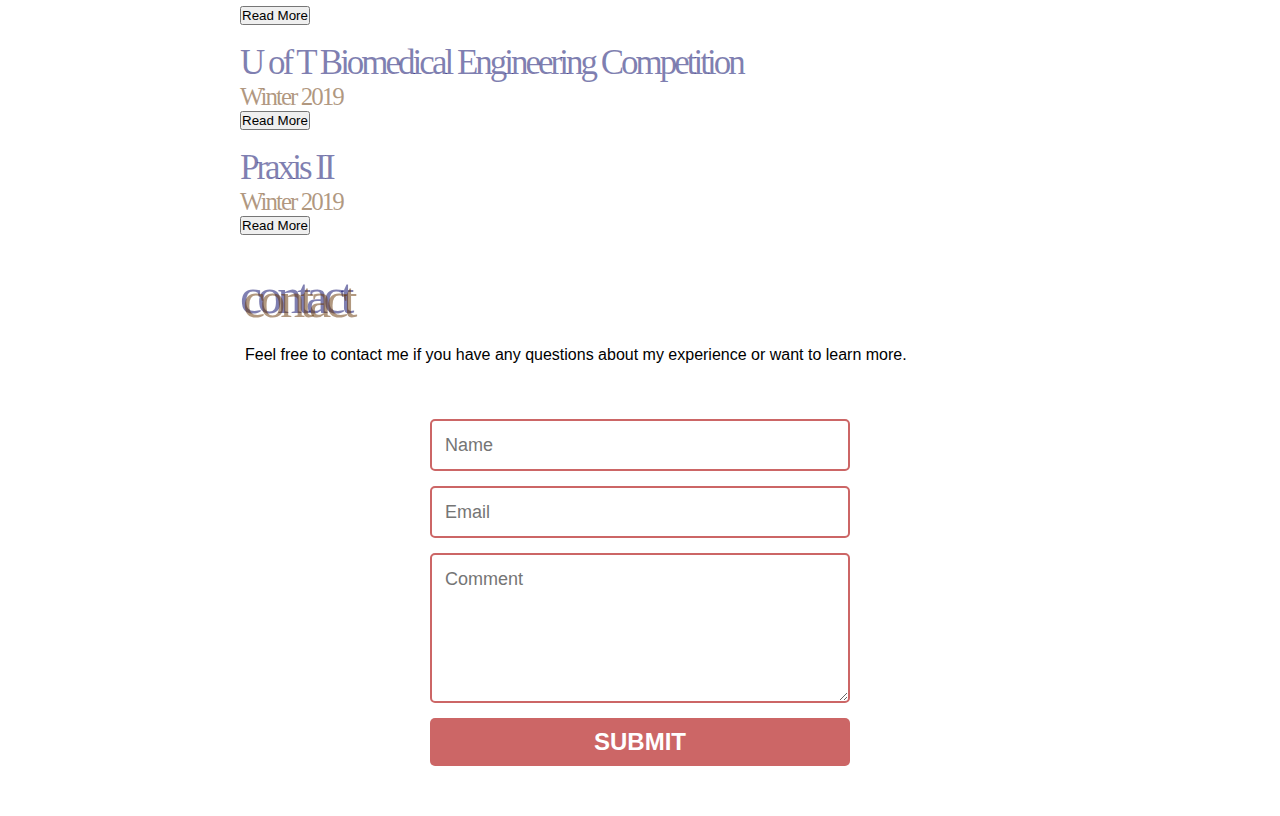
==== commit 79364299: "finishing courses" ====
--- a/index.html
+++ b/index.html
@@ -33,7 +33,7 @@
           
           <section>
             <h2 id="heading">Welcome to my Personal Portfolio</h2>
-            <img src="ME.jpeg" class="center" width=1000px>
+            <img src="ME.jpeg" class="center" width=1500px>
             <p class="paragraph" style="color: black;">My name is Armaan Lalani and I am a Data Scientist at Overbond. I recently graduated from Engineering Science at the University of Toronto with a Machine Intelligence Major combined with an Engineering Business Certificate. I am extremely passionate about machine learning and data science and am seeking to gain meaningful experience in the field through my formal education, external projects, and employment experience. Feel free to visit my LinkedIn or Github to learn more about me or navigate to the other sections of my page.</p>
 
             <div id="social">
@@ -114,7 +114,7 @@
             <br>
             <br>
             <br>
-            <h3 id="subtitle" class="titles">Data Science Consultant at Royal Bank of Canada</h3>
+            <h3 id="subtitle" class="titles">Data Science Consultant at Center for Management of Technology and Entrepreneurship</h3>
             <br>
             <img class="textwrap" src="rbc.png" align="top" width=130px>
             <h4 id="subtitle2" class="titles">September 2022 - Present</h4>
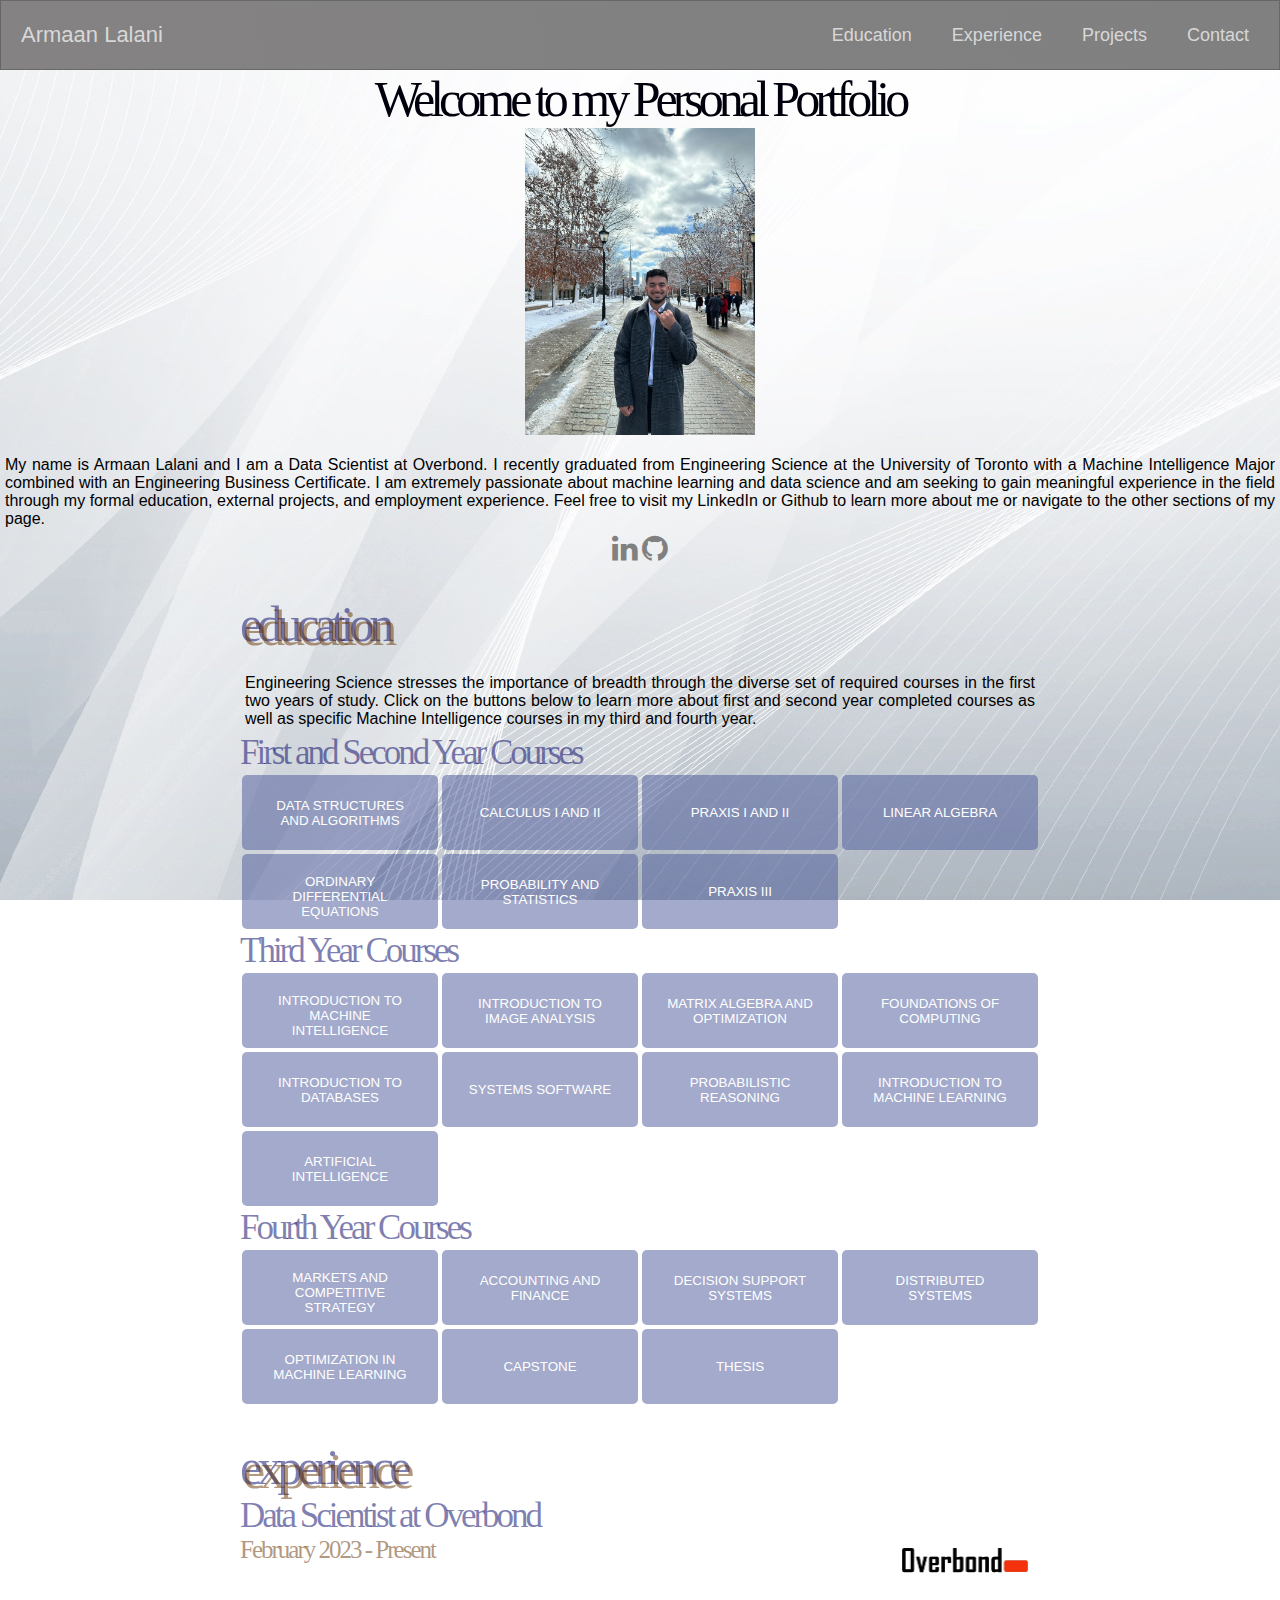
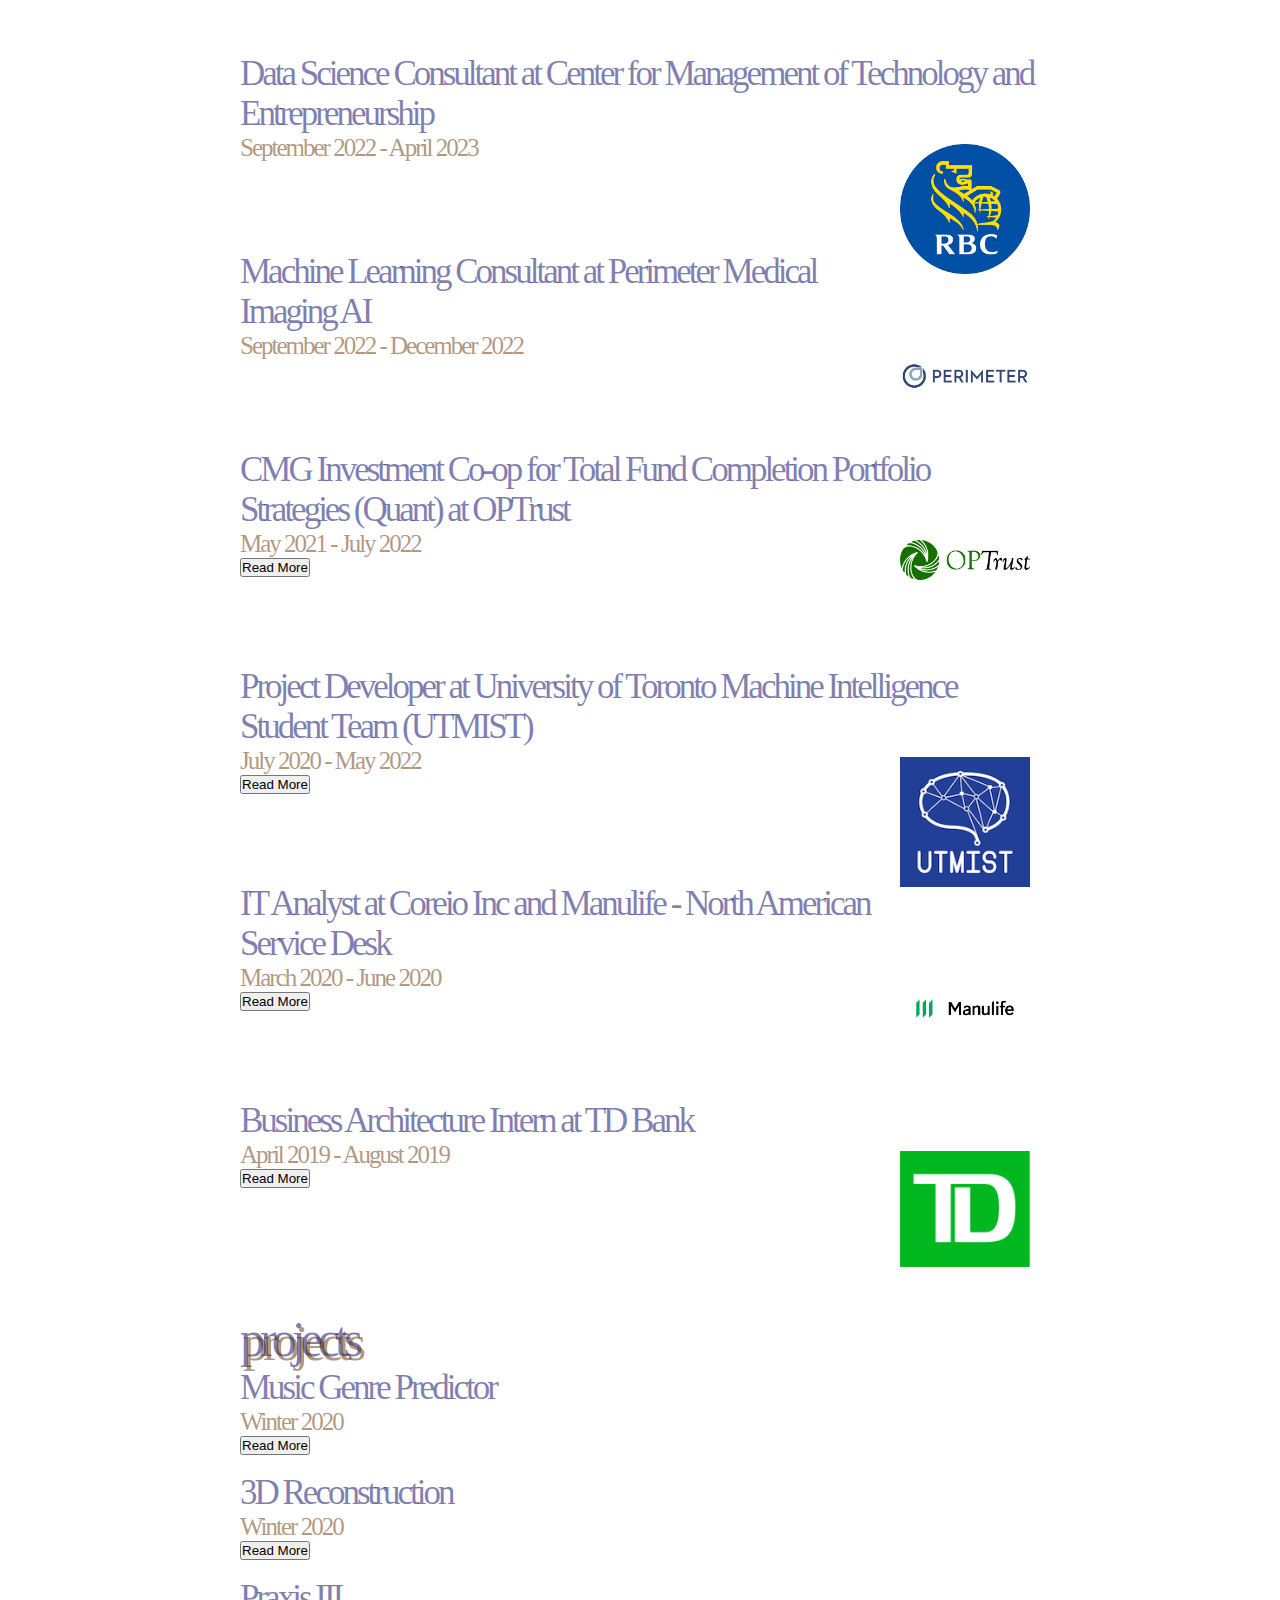
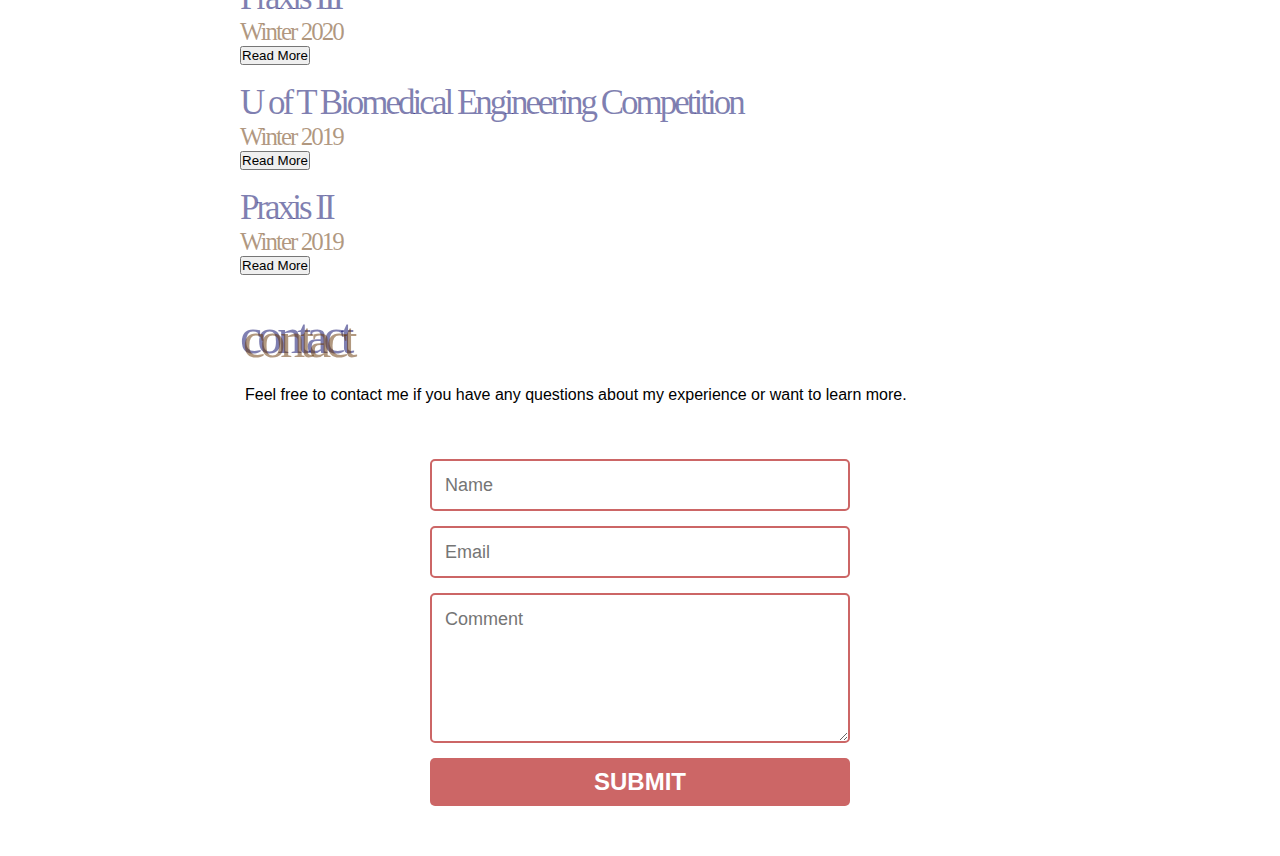
==== commit d0141d31: "updating experience dates" ====
--- a/index.html
+++ b/index.html
@@ -104,20 +104,20 @@
             <br>
             <br>
             <br>
+            <h3 id="subtitle" class="titles">Data Science Consultant at Center for Management of Technology and Entrepreneurship</h3>
+            <br>
+            <img class="textwrap" src="rbc.png" align="top" width=130px>
+            <h4 id="subtitle2" class="titles">September 2022 - April 2023</h4>
+            <br>
+            <br>
+            <br>
+            <br>
+            <br>
+            <br>
             <h3 id="subtitle" class="titles">Machine Learning Consultant at Perimeter Medical Imaging AI</h3>
             <br>
             <img class="textwrap" src="perimeter.jpeg" align="top" width=130px>
-            <h4 id="subtitle2" class="titles">September 2022 - Present</h4>
-            <br>
-            <br>
-            <br>
-            <br>
-            <br>
-            <br>
-            <h3 id="subtitle" class="titles">Data Science Consultant at Center for Management of Technology and Entrepreneurship</h3>
-            <br>
-            <img class="textwrap" src="rbc.png" align="top" width=130px>
-            <h4 id="subtitle2" class="titles">September 2022 - Present</h4>
+            <h4 id="subtitle2" class="titles">September 2022 - December 2022</h4>
             <br>
             <br>
             <br>
@@ -138,17 +138,17 @@
               <br>
             </span>
               <button onclick="myFunction_op()" id="moreBtn_op">Read More</button>
-              <br>
-              <br>
-              <br>
-              <br>
-              <br>
-              <br>
-              <h3 id="subtitle" class="titles">Project Developer at University of Toronto Machine Intelligence Student Team (UTMIST)</h3>
-              <br>
-              <img id="more1i" class="textwrap" src="utmist.png" align="top" width=130px>
-              <h4 id="subtitle2" class="titles">July 2020 - May 2022</h4>
-              <br>
+            <br>
+            <br>
+            <br>
+            <br>
+            <br>
+            <br>
+            <h3 id="subtitle" class="titles">Project Developer at University of Toronto Machine Intelligence Student Team (UTMIST)</h3>
+            <br>
+            <img id="more1i" class="textwrap" src="utmist.png" align="top" width=130px>
+            <h4 id="subtitle2" class="titles">July 2020 - May 2022</h4>
+            <br>
             <span id="more_ut">
               <p class="paragraph" id="more1p">During the 2021-2022 academic year, I worked as a Project Developer for UTMIST. The project my team and I worked on was developing an image to text converter in Python and I was specifically tasked with implementing the sentence to word segmentation feature. By utilizing the IAM Dataset, I was able to generate a dataloader class which consisted of various examples of handwritten lines along with the bounding boxes associated with each individual word. By utilizing resnet architecture, I was able to reconstruct an existing model to train. During the training process, the model was not able to converge to locating the ground truth bounding boxes, and as a result, we proceeded to use a pretrained model. The pretrained model was able to locate the bounding boxes accurately on the dataloader class that was built and was used in the final pipeline. For more information visit the <a href="https://utmist.gitlab.io/" target="_blank">UTMIST website</a>.</p>
               <br>
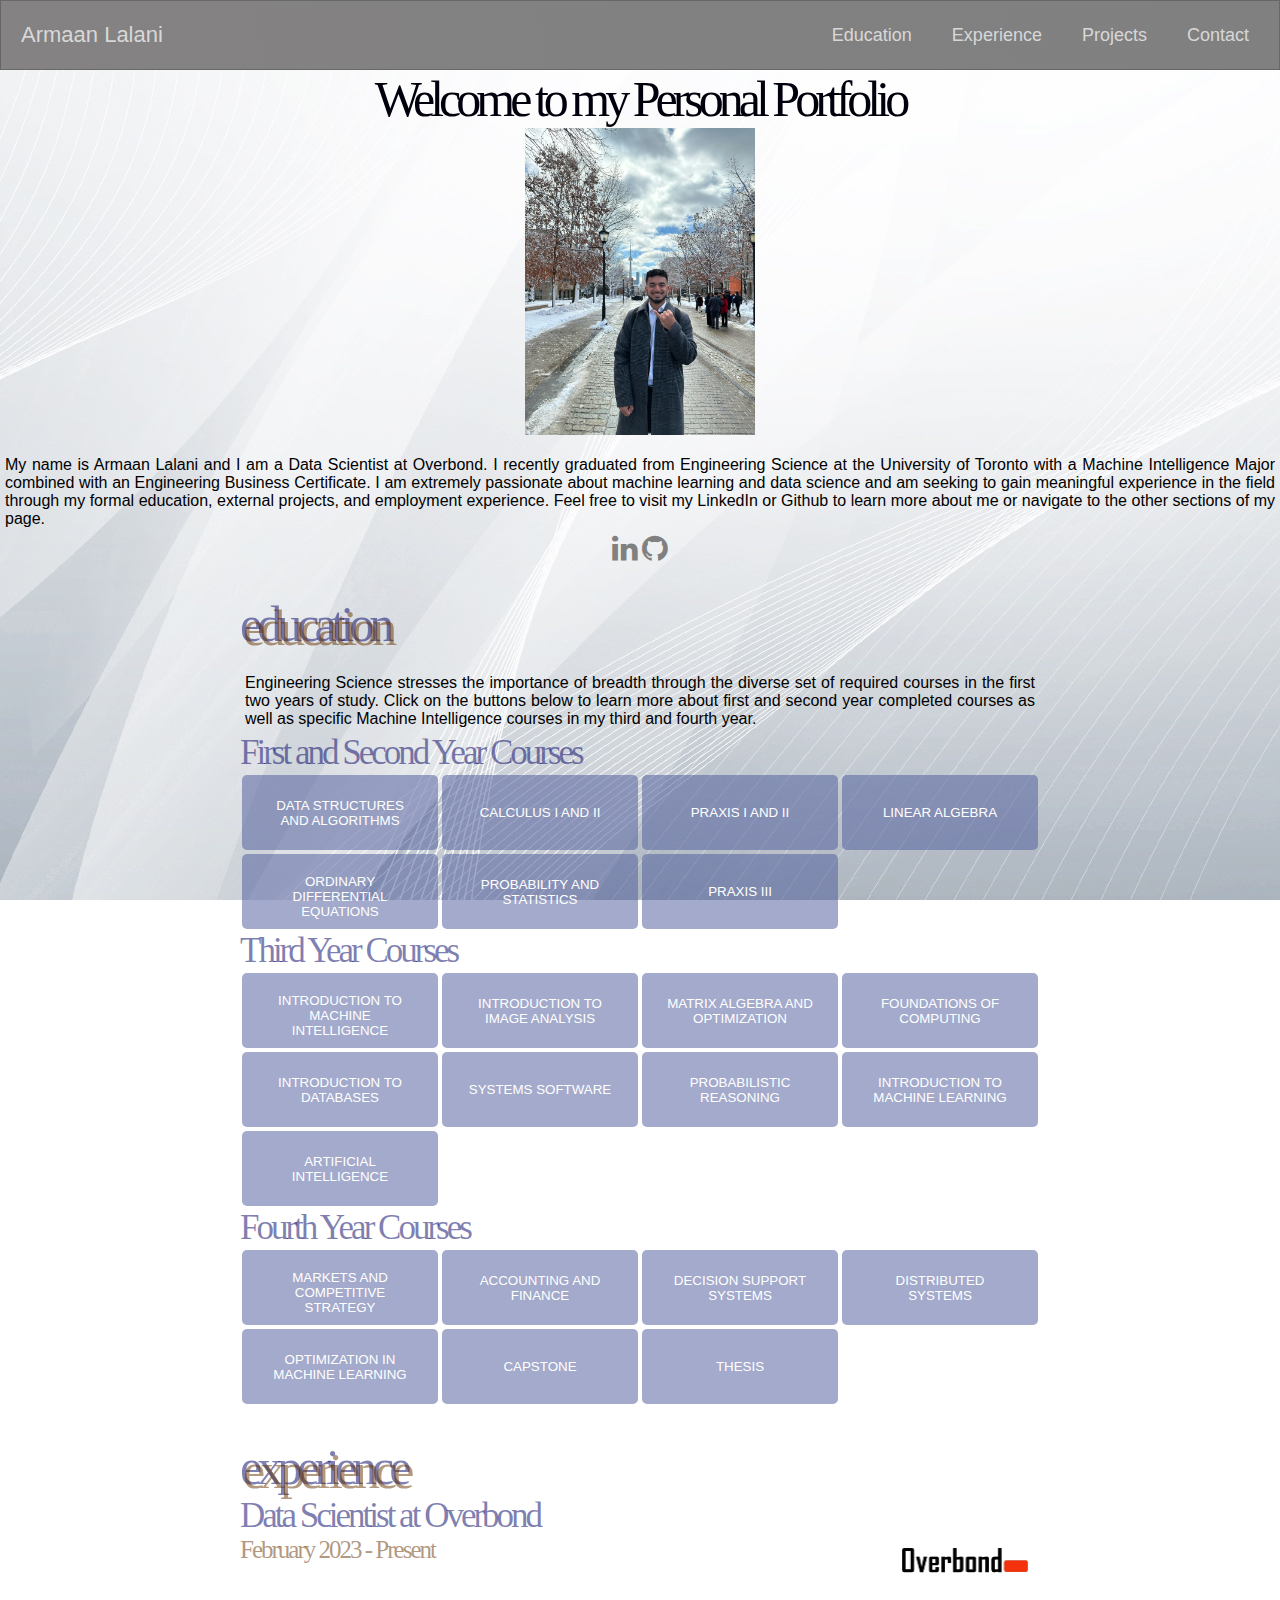
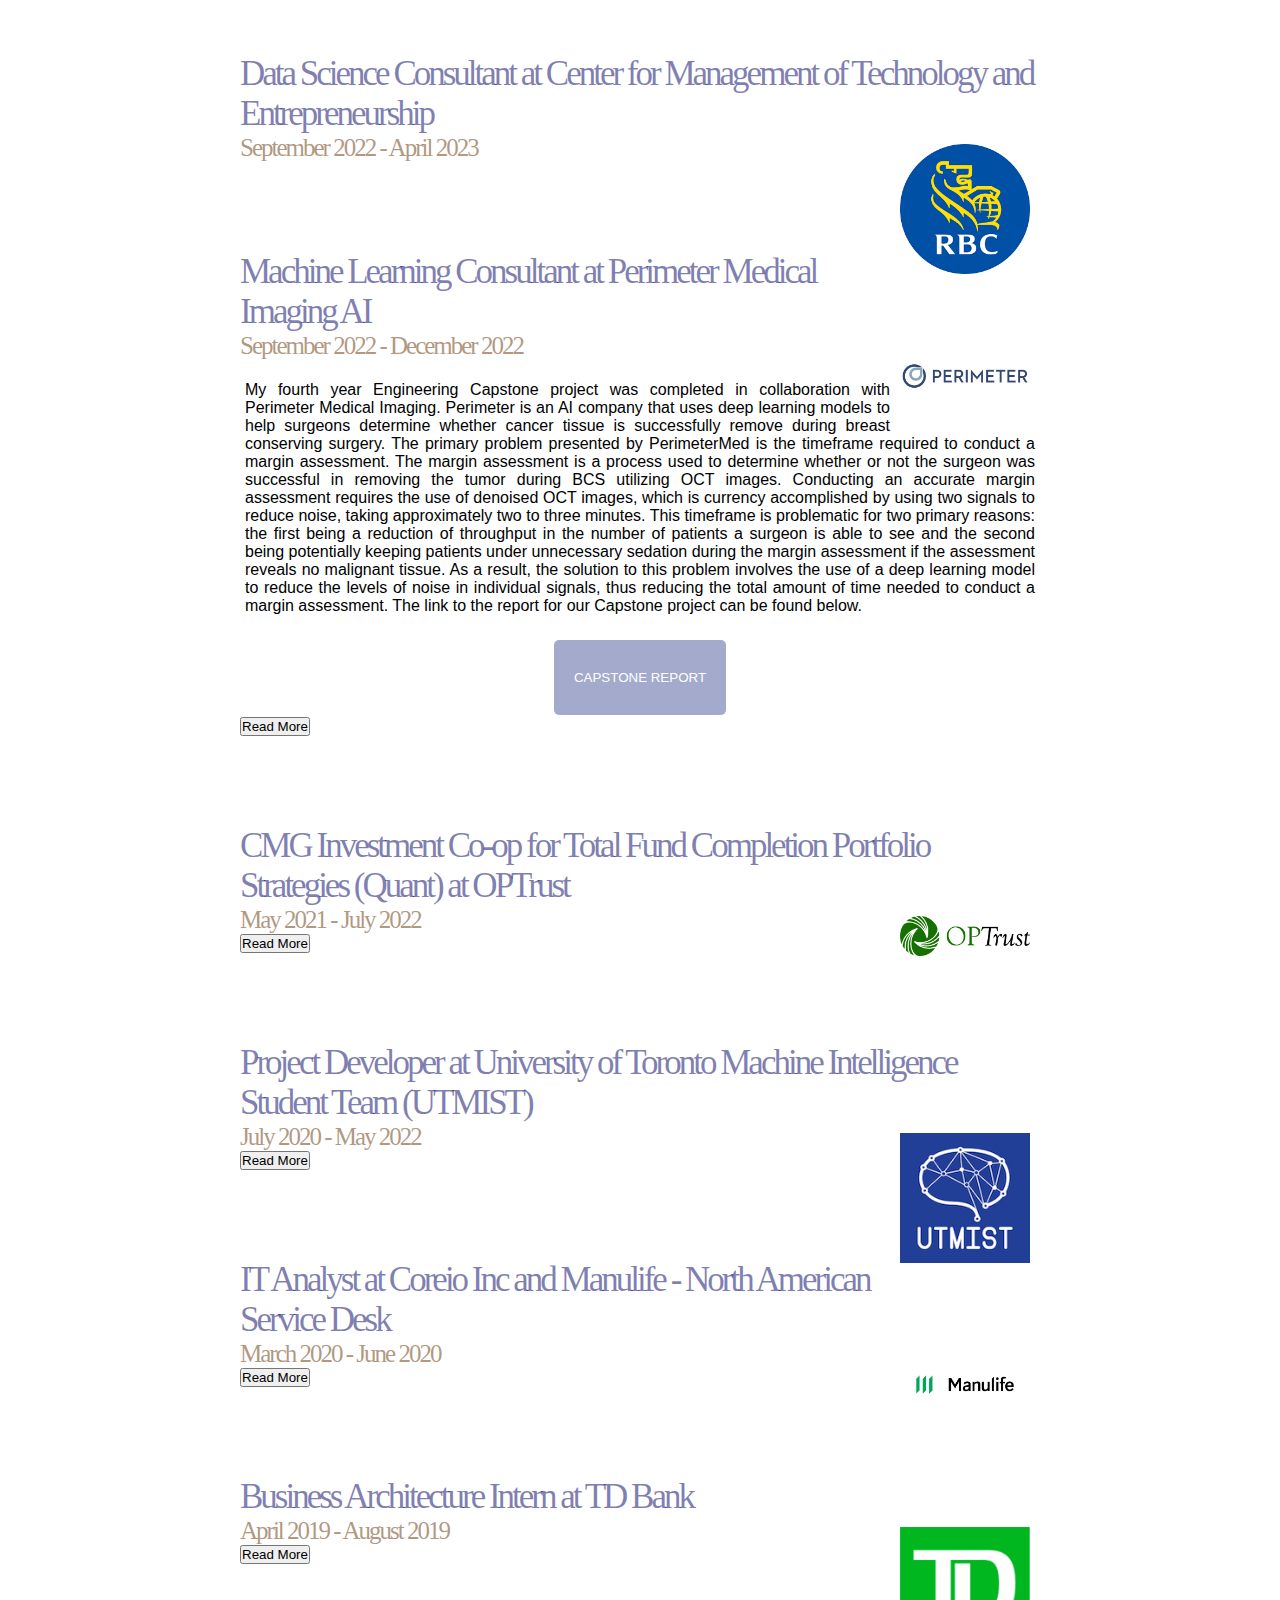
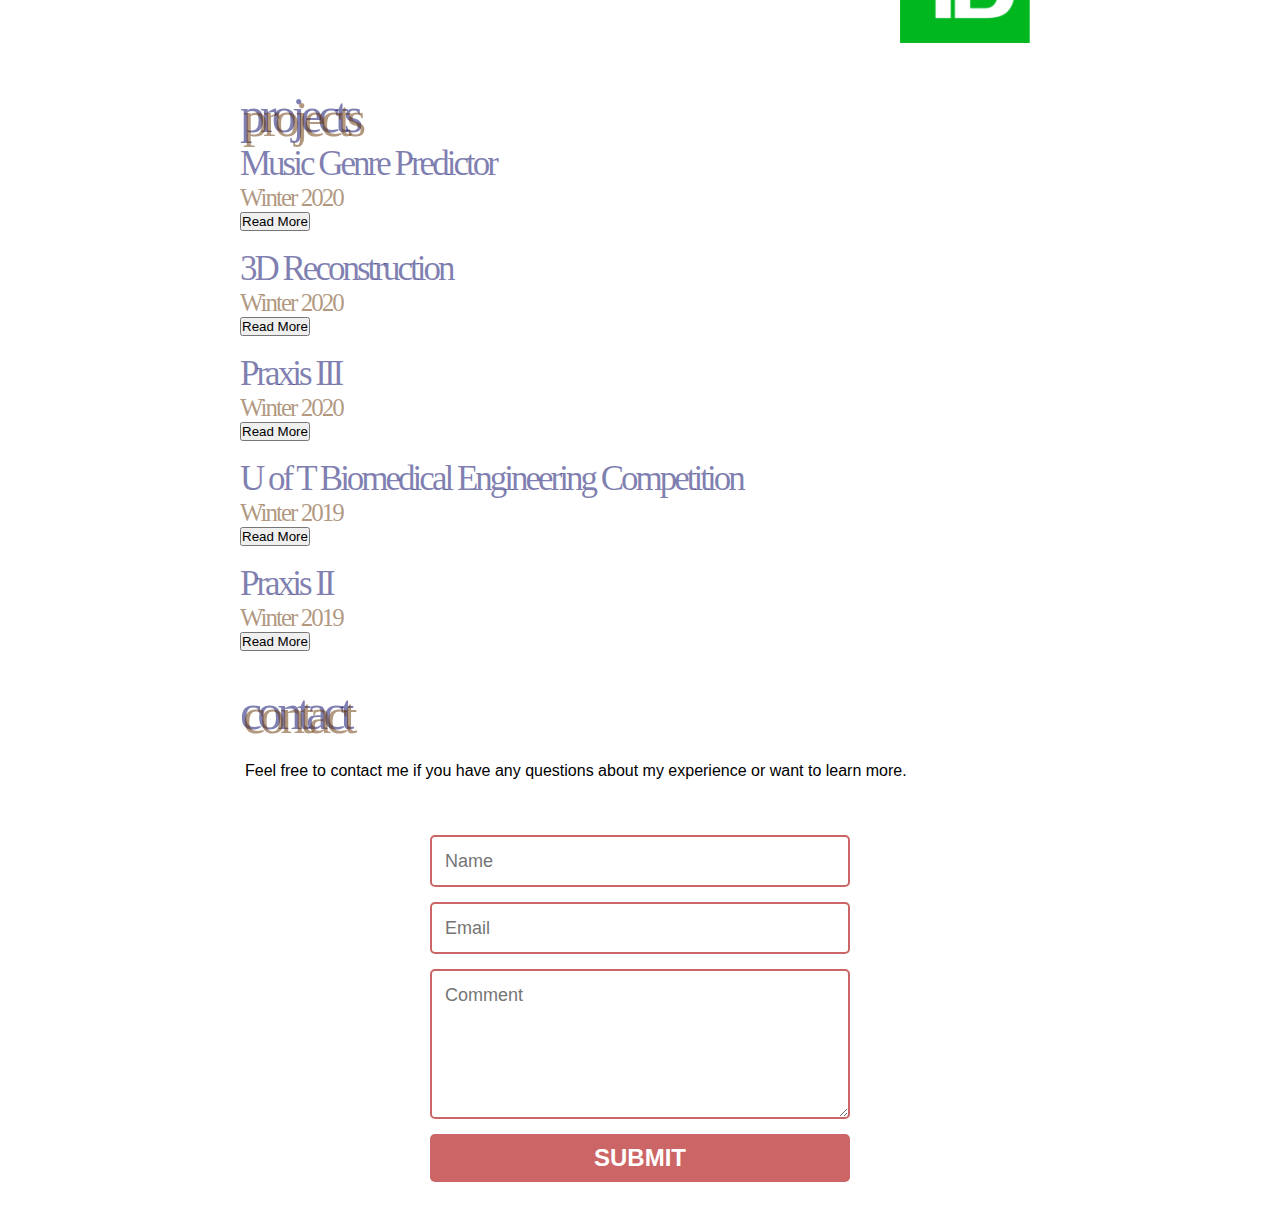
==== commit 9a739a90: "adding capstone information" ====
--- a/index.html
+++ b/index.html
@@ -119,6 +119,15 @@
             <img class="textwrap" src="perimeter.jpeg" align="top" width=130px>
             <h4 id="subtitle2" class="titles">September 2022 - December 2022</h4>
             <br>
+            <span id="more_pm">
+              <p class="paragraph" id="more4p">My fourth year Engineering Capstone project was completed in collaboration with Perimeter Medical Imaging. Perimeter is an AI company that uses deep learning models to help surgeons determine whether cancer tissue is successfully remove during breast conserving surgery. The primary problem presented by PerimeterMed is the timeframe required to conduct a margin assessment. The margin assessment is a process used to determine whether or not the surgeon was successful in removing the tumor during BCS utilizing OCT images. Conducting an accurate margin assessment requires the use of denoised OCT images, which is currency accomplished by using two signals to reduce noise, taking approximately two to three minutes. This timeframe is problematic for two primary reasons: the first being a reduction of throughput in the number of patients a surgeon is able to see and the second being potentially keeping patients under unnecessary sedation during the margin assessment if the assessment reveals no malignant tissue. As a result, the solution to this problem involves the use of a deep learning model to reduce the levels of noise in individual signals, thus reducing the total amount of time needed to conduct a margin assessment. The link to the report for our Capstone project can be found below.</p>
+              <br>
+              <div id="pid">
+                <button class="modbutton" onclick="window.open('Capstone.pdf')">Capstone Report</button>
+              </div>
+            </span>
+              <button onclick="myFunction_pm()" id="moreBtn_pm">Read More</button>
+            <br>
             <br>
             <br>
             <br>
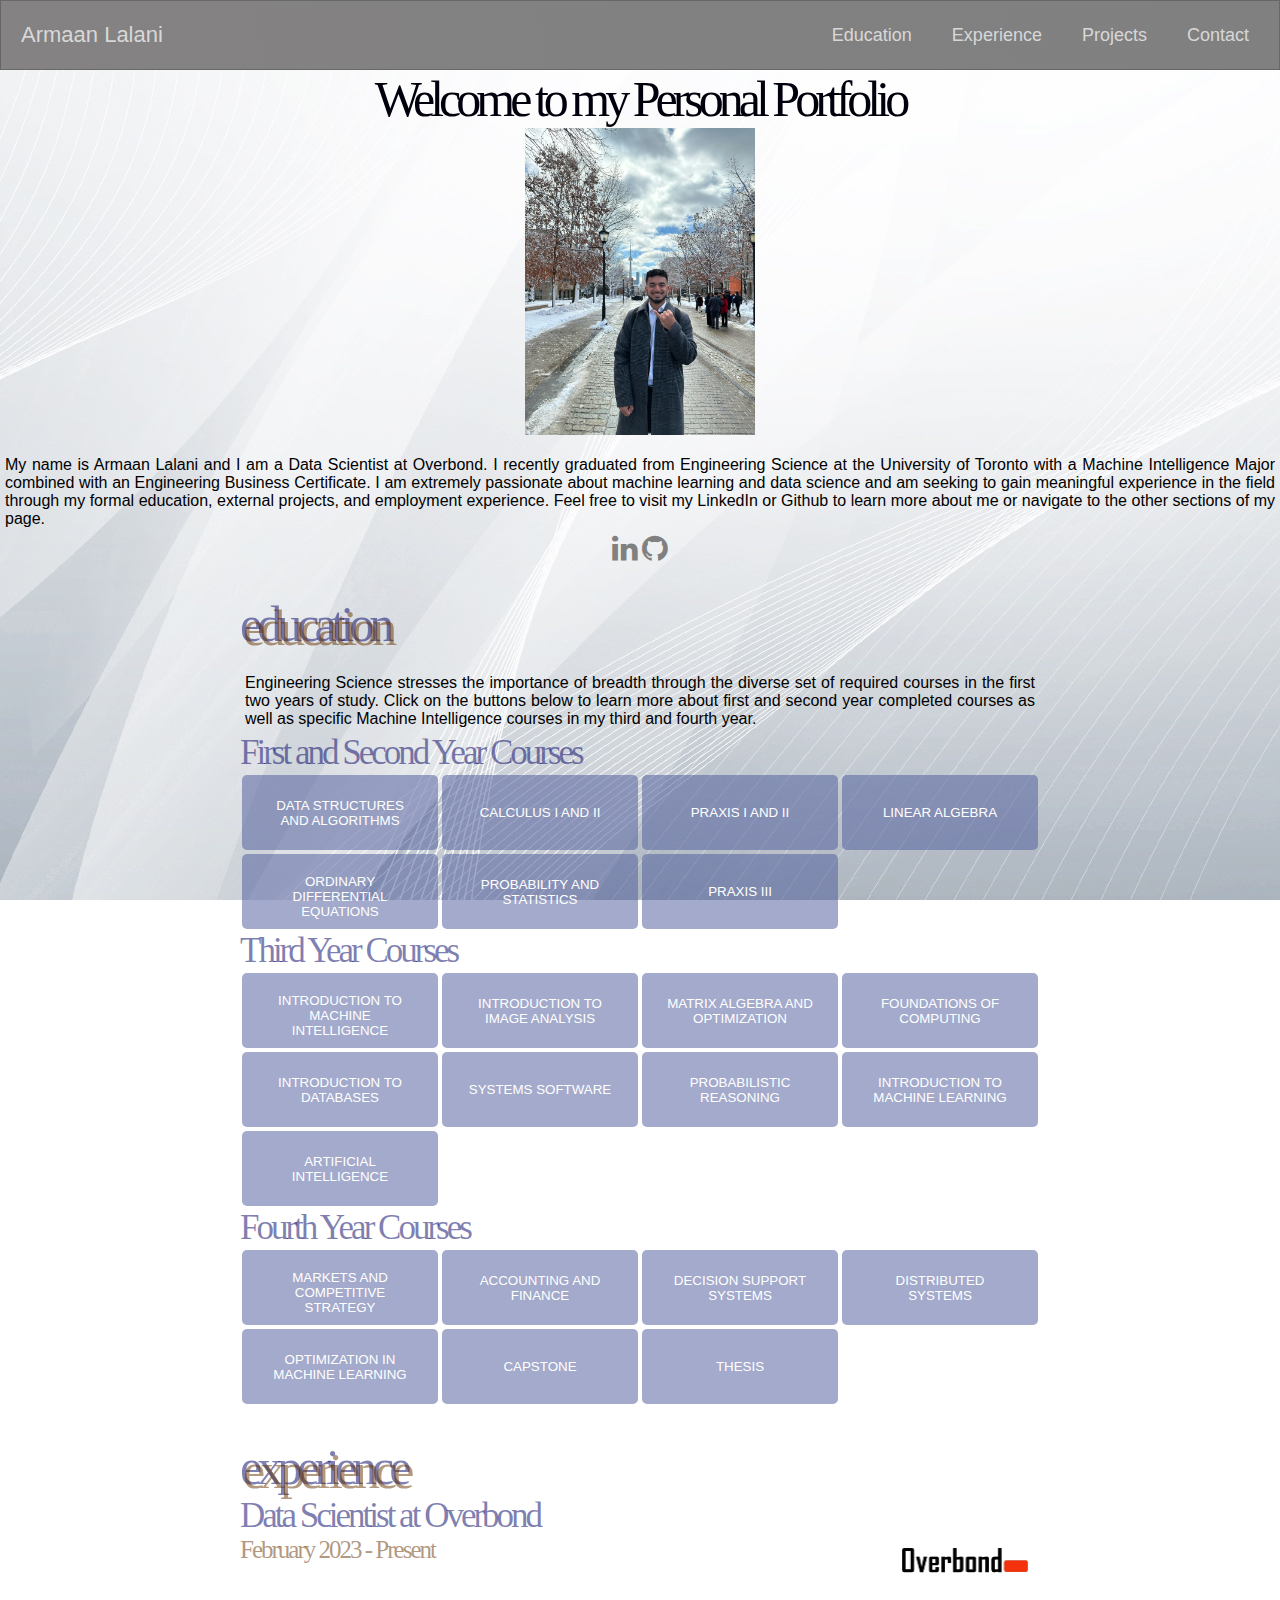
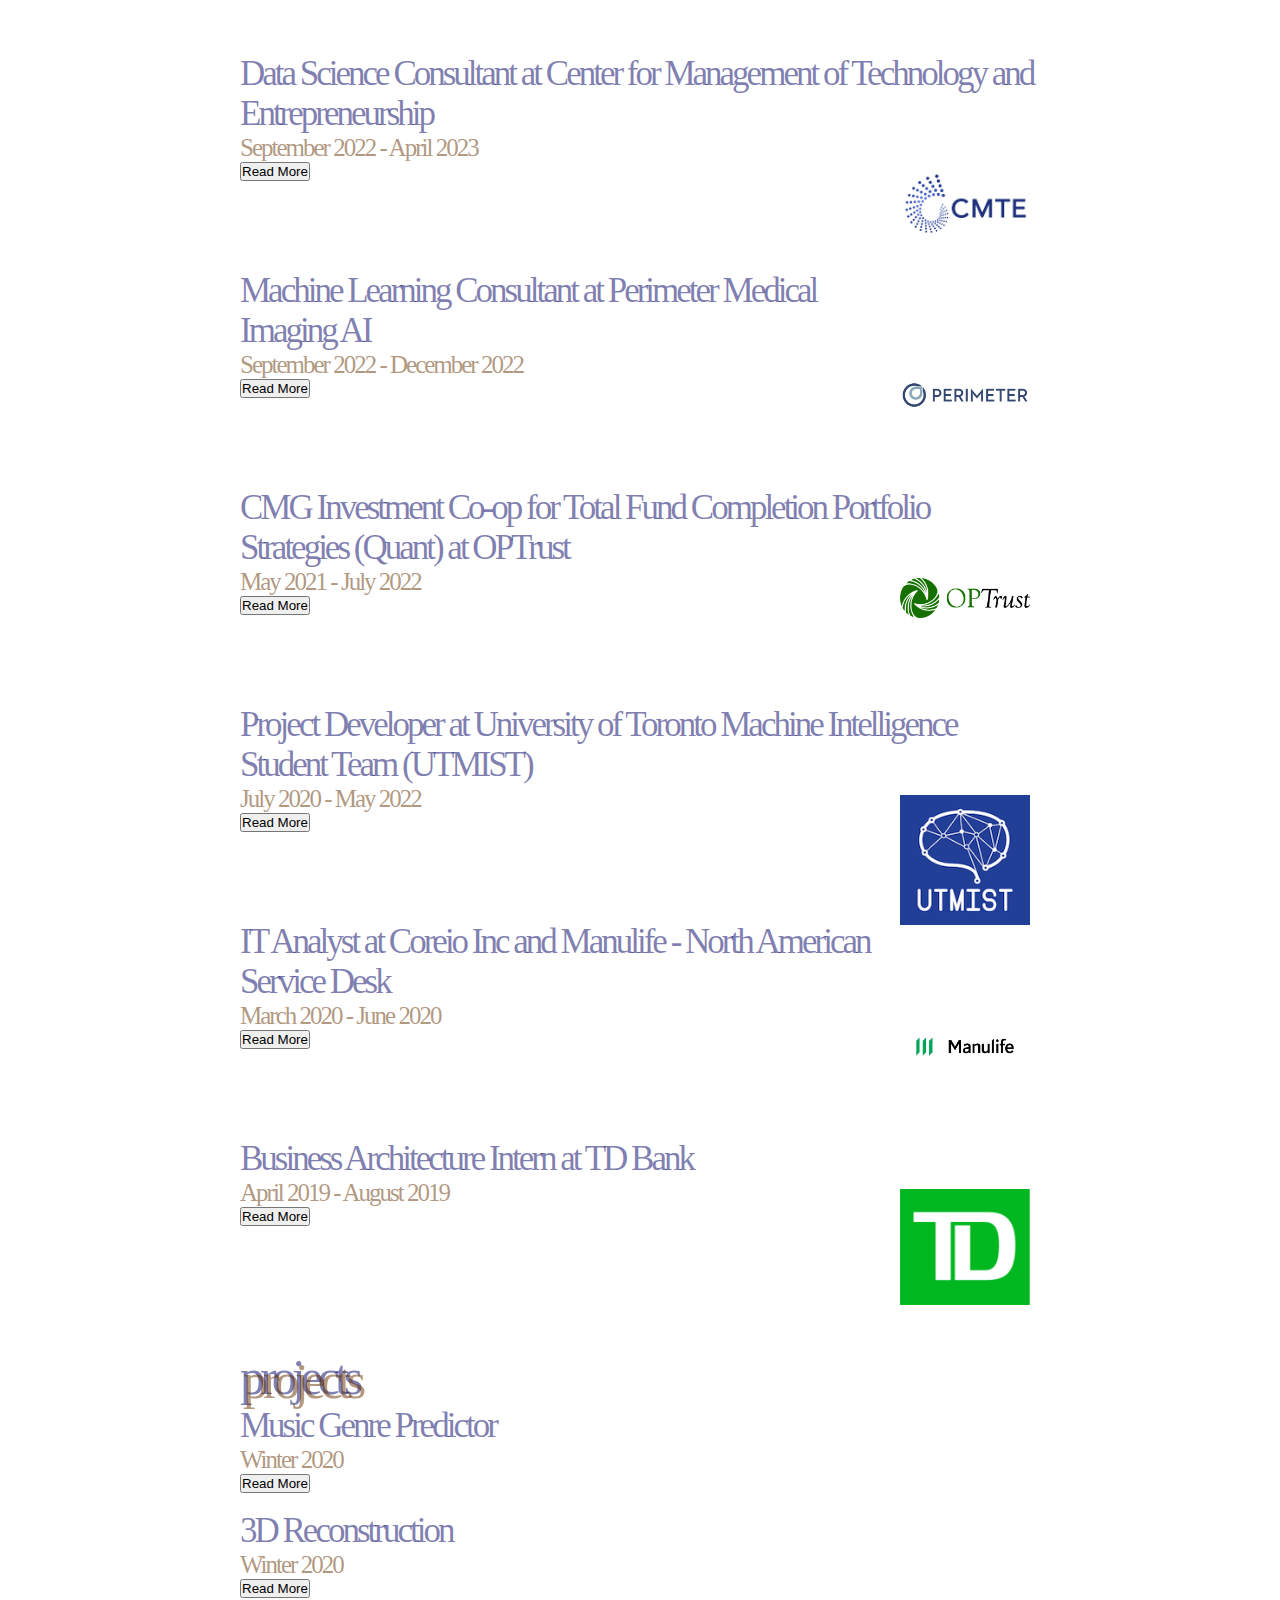
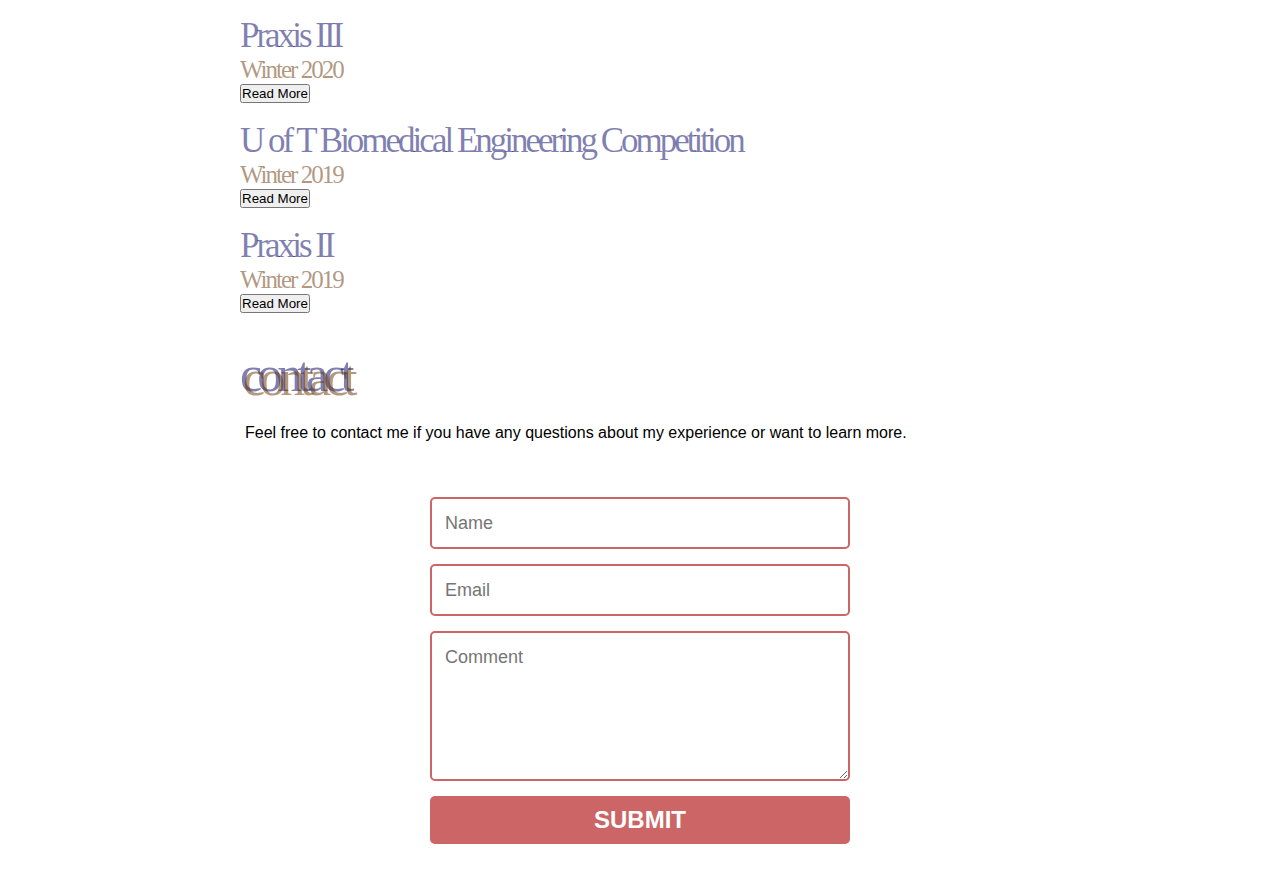
==== commit f2db970d: "adding thesis information" ====
--- a/index.html
+++ b/index.html
@@ -106,8 +106,17 @@
             <br>
             <h3 id="subtitle" class="titles">Data Science Consultant at Center for Management of Technology and Entrepreneurship</h3>
             <br>
-            <img class="textwrap" src="rbc.png" align="top" width=130px>
+            <img class="textwrap" src="cmte.png" align="top" width=130px>
             <h4 id="subtitle2" class="titles">September 2022 - April 2023</h4>
+            <br>
+            <span id="more_th">
+              <p class="paragraph" id="more4p">My fourth year thesis was completed at U of T's Center for Management of Technology and Entrepreneurship at a financial institution (The Bank), which cannot be disclosed due to an NDA. The rise of deepfake technology in recent years has underscored the importance of distinguishing between authentic and synthetic content. For established financial institutions such as The Bank, ensuring security and confidentiality for clients and themselves is a top priority. However, voiceprint technology, which relies on vocal features to authenticate clients over the phone, is vulnerable to synthesized speech. The Bank acknowledges the potential risks posed by synthetic speech and recognizes the need to identify effective mitigation techniques to safeguard security. To this end, the present study aims to compare the performance of handcrafted and deep feature-based methods of synthetic speech detection across several key evaluation metrics, including accuracy, equal error rate, processing time, and trainable parameters. Two models were developed and tested, and the results indicate that the deep features model outperforms the handcrafted features model on three of the four metrics, suggesting that it should be prioritized for implementation. Click the link below to view my final thesis report.</p>
+              <br>
+              <div id="pid">
+                <button class="modbutton" onclick="window.open('Thesis.pdf')">Thesis Report</button>
+              </div>
+            </span>
+              <button onclick="myFunction_th()" id="moreBtn_th">Read More</button>
             <br>
             <br>
             <br>
@@ -120,7 +129,7 @@
             <h4 id="subtitle2" class="titles">September 2022 - December 2022</h4>
             <br>
             <span id="more_pm">
-              <p class="paragraph" id="more4p">My fourth year Engineering Capstone project was completed in collaboration with Perimeter Medical Imaging. Perimeter is an AI company that uses deep learning models to help surgeons determine whether cancer tissue is successfully remove during breast conserving surgery. The primary problem presented by PerimeterMed is the timeframe required to conduct a margin assessment. The margin assessment is a process used to determine whether or not the surgeon was successful in removing the tumor during BCS utilizing OCT images. Conducting an accurate margin assessment requires the use of denoised OCT images, which is currency accomplished by using two signals to reduce noise, taking approximately two to three minutes. This timeframe is problematic for two primary reasons: the first being a reduction of throughput in the number of patients a surgeon is able to see and the second being potentially keeping patients under unnecessary sedation during the margin assessment if the assessment reveals no malignant tissue. As a result, the solution to this problem involves the use of a deep learning model to reduce the levels of noise in individual signals, thus reducing the total amount of time needed to conduct a margin assessment. The link to the report for our Capstone project can be found below.</p>
+              <p class="paragraph" id="more4p">My fourth year Engineering Capstone project was completed in collaboration with Perimeter Medical Imaging. Perimeter is an AI company that uses deep learning models to help surgeons determine whether cancer tissue is successfully remove during breast conserving surgery. The primary problem presented by PerimeterMed was the timeframe required to conduct a margin assessment. The margin assessment is a process used to determine whether or not the surgeon was successful in removing the tumor during BCS utilizing OCT images. Conducting an accurate margin assessment requires the use of denoised OCT images, which was accomplished by using two signals to reduce noise, taking approximately two to three minutes. This timeframe was problematic for two primary reasons: the first being a reduction of throughput in the number of patients a surgeon is able to see and the second being potentially keeping patients under unnecessary sedation during the margin assessment if the assessment reveals no malignant tissue. As a result, the solution to this problem involved the use of a deep learning model to reduce the levels of noise in individual signals, thus reducing the total amount of time needed to conduct a margin assessment. The link to the report for our Capstone project can be found below.</p>
               <br>
               <div id="pid">
                 <button class="modbutton" onclick="window.open('Capstone.pdf')">Capstone Report</button>
--- a/styles_al.css
+++ b/styles_al.css
@@ -12,6 +12,18 @@
     position: fixed;
     width: 100%;
     top: 4rem;
+}
+
+#more_th {display: none;}
+
+#moreBtn_th{
+  display: inline;
+}
+
+#more_pm {display: none;}
+
+#moreBtn_pm{
+  display: inline;
 }
 
 #more_op {display: none;}
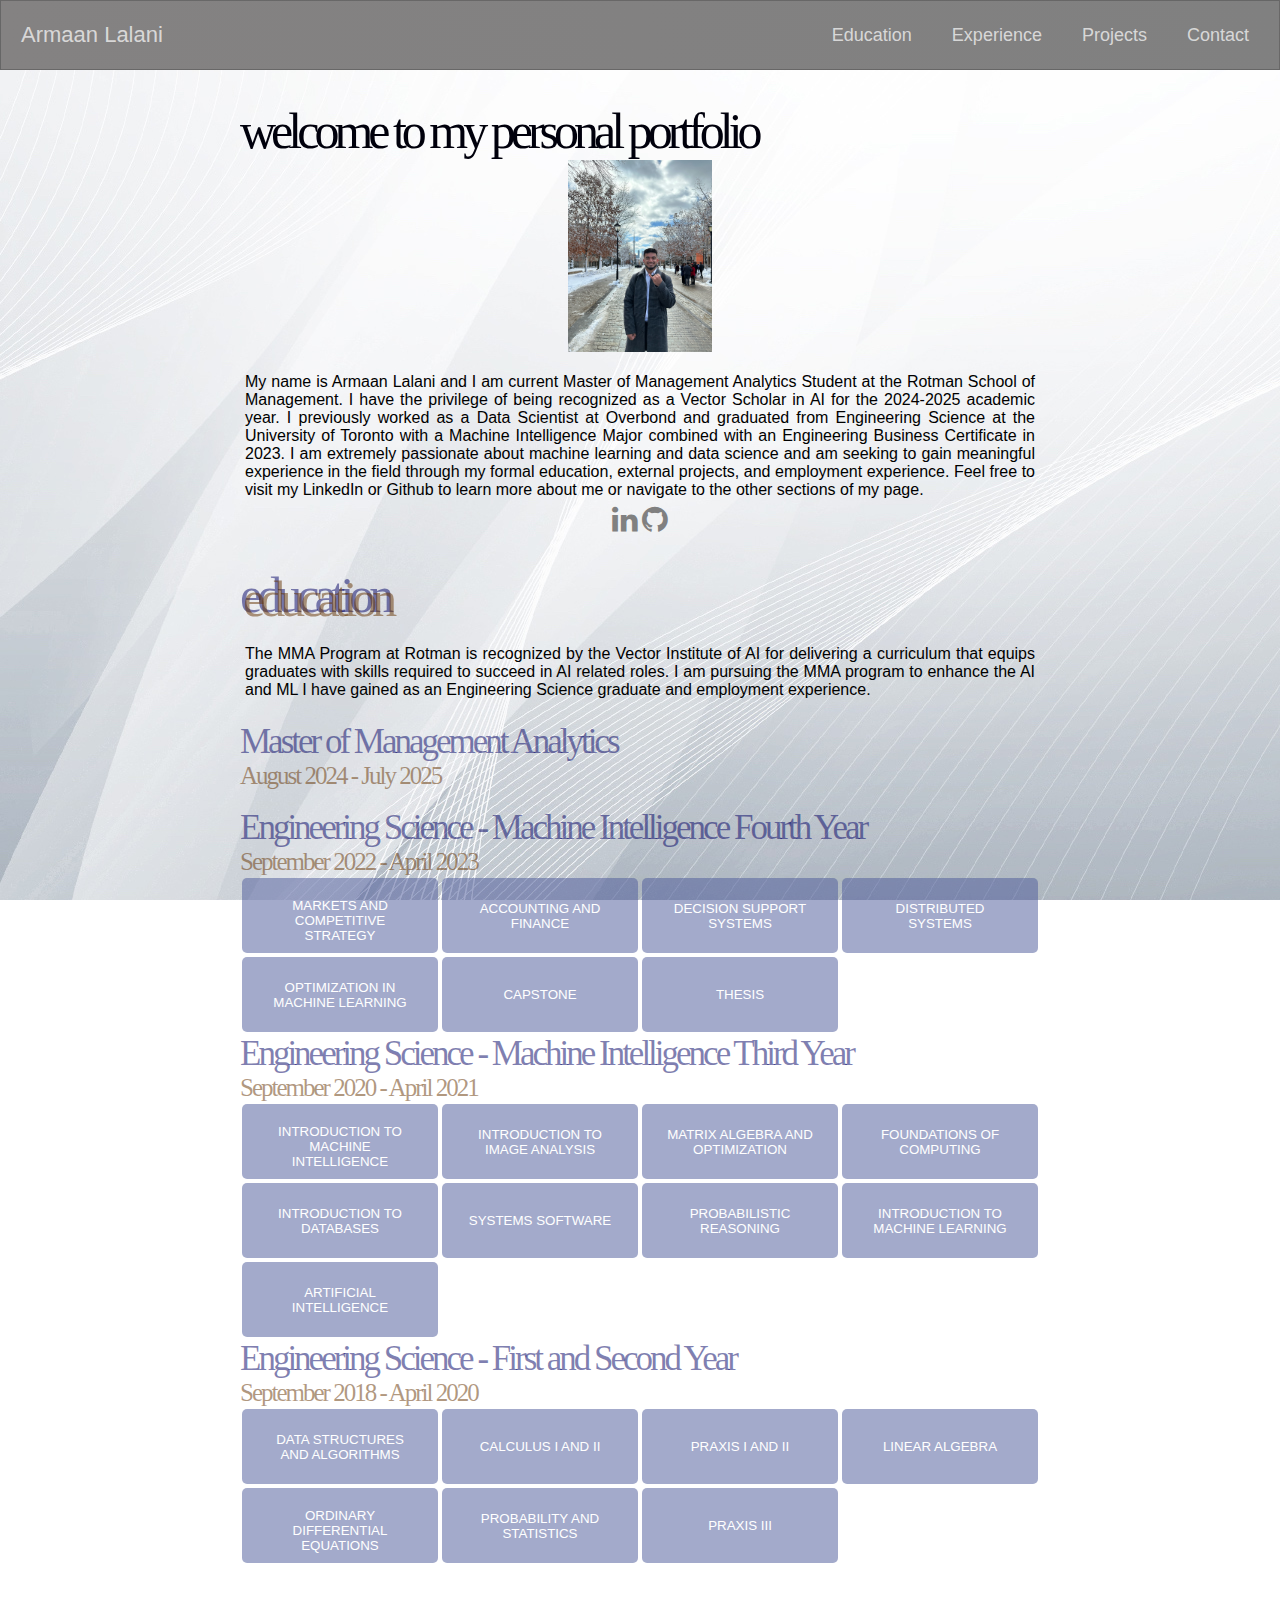
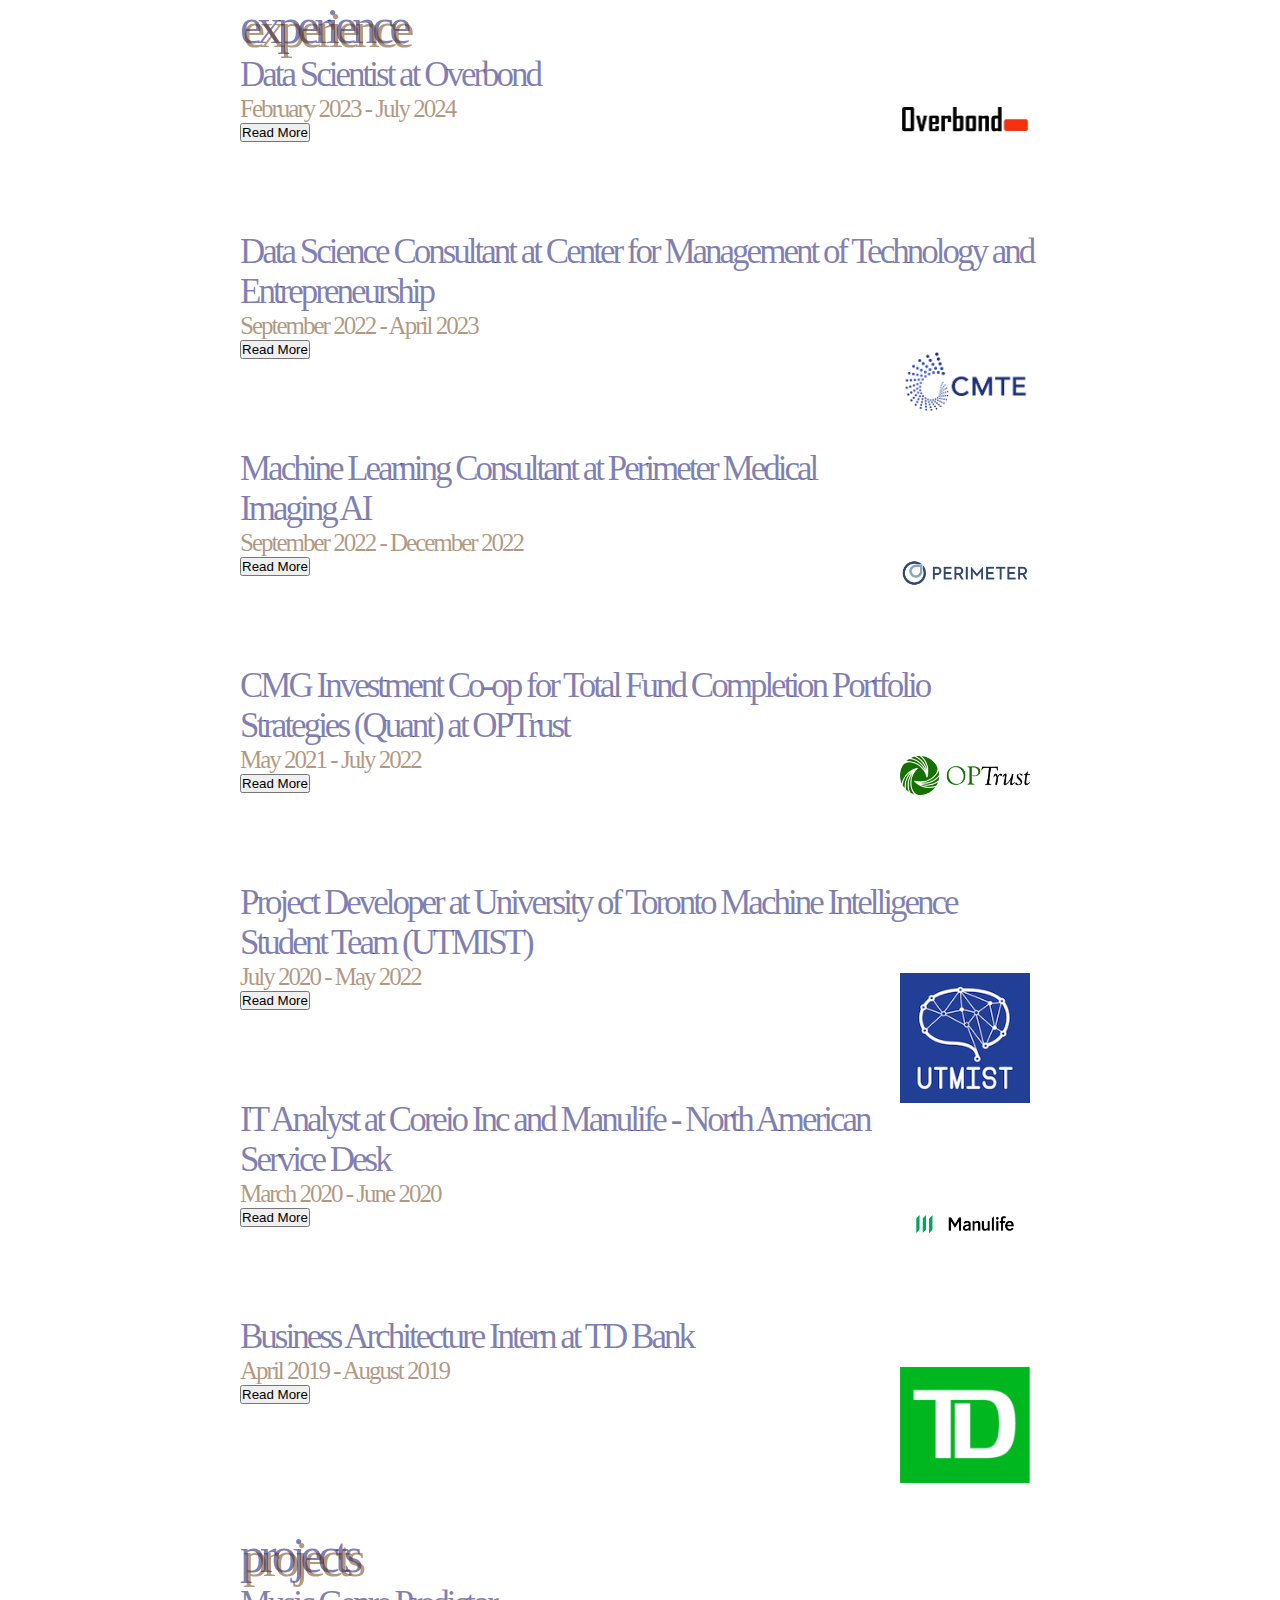
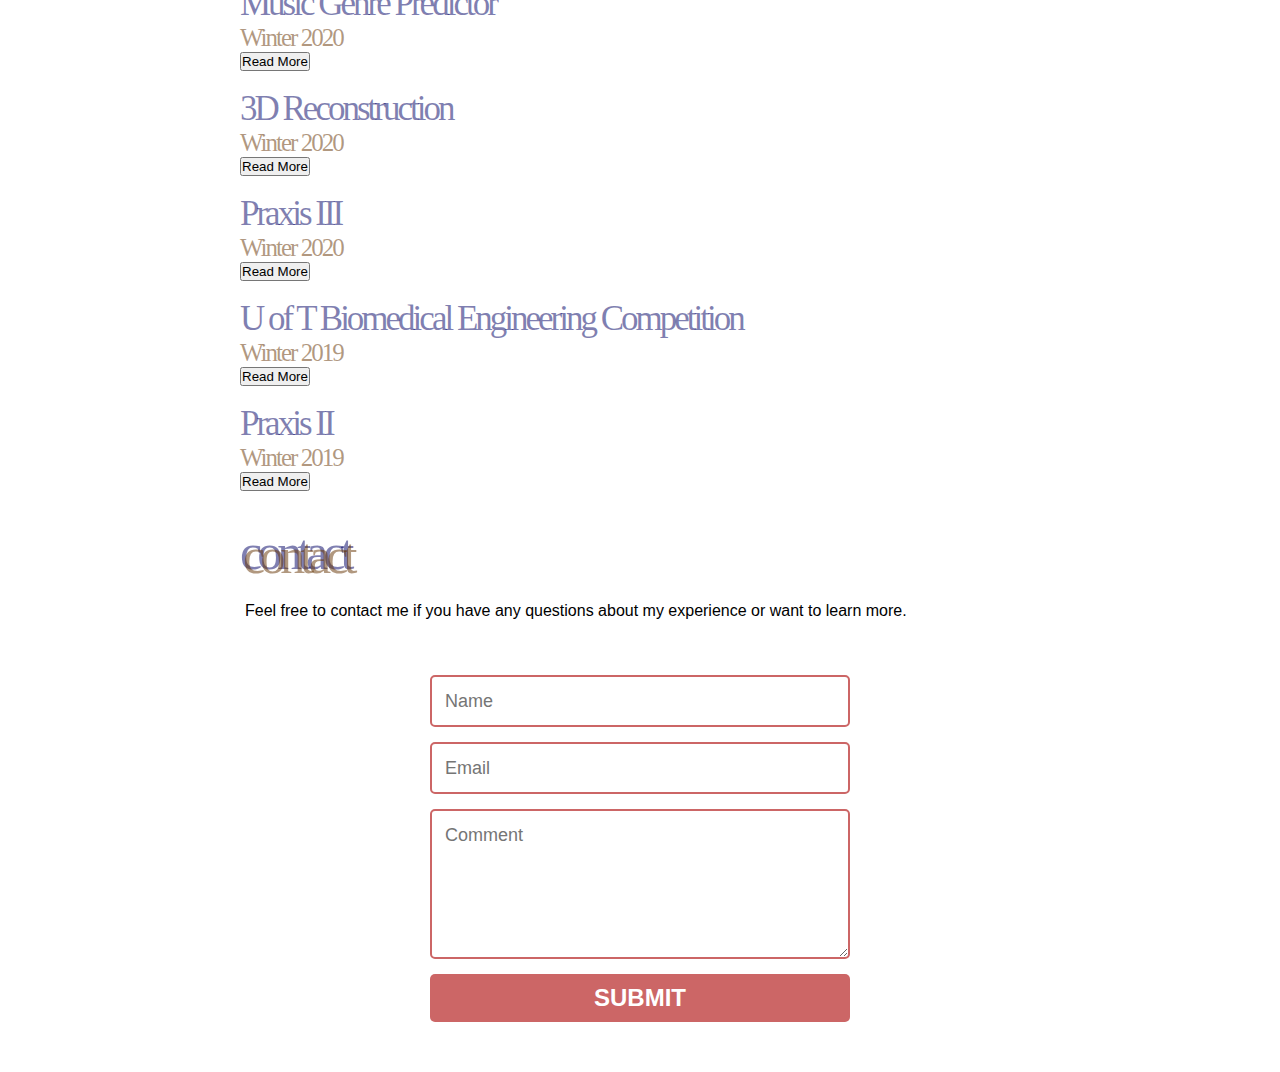
==== commit c8416dde: "adding things from 2023-2024" ====
--- a/index.html
+++ b/index.html
@@ -31,44 +31,48 @@
           
           <button onclick="topFunction()" id="myBtn" title="Go to top">Top</button>
           
-          <section>
-            <h2 id="heading">Welcome to my Personal Portfolio</h2>
-            <img src="ME.jpeg" class="center" width=1500px>
-            <p class="paragraph" style="color: black;">My name is Armaan Lalani and I am a Data Scientist at Overbond. I recently graduated from Engineering Science at the University of Toronto with a Machine Intelligence Major combined with an Engineering Business Certificate. I am extremely passionate about machine learning and data science and am seeking to gain meaningful experience in the field through my formal education, external projects, and employment experience. Feel free to visit my LinkedIn or Github to learn more about me or navigate to the other sections of my page.</p>
-
-            <div id="social">
-            <footer class="w3-container w3-padding-64 w3-center w3-black w3-xlarge" style="align-items: center;">
-              <a href="https://www.linkedin.com/in/armaan-lalani/" target="_blank"><i id="links" class="fa fa-linkedin" style="font-size:30px; color: grey;"></i></a>
-              <a href="https://github.com/armaanlalani" target="_blank"><i id="links" class="fa fa-github" style="font-size:30px; color: grey;"></i></a>
-            </footer>
-            </div>
-            
-
-          </section>
+        <article>
+          <h2 id="heading" class="titles">welcome to my personal portfolio</h2>
+          <img src="ME.jpeg" class="center" width=1500px>
+          <p class="paragraph" style="color: black;">My name is Armaan Lalani and I am current Master of Management Analytics Student at the Rotman School of Management. I have the privilege of being recognized as a Vector Scholar in AI for the 2024-2025 academic year. I previously worked as a Data Scientist at Overbond and graduated from Engineering Science at the University of Toronto with a Machine Intelligence Major combined with an Engineering Business Certificate in 2023. I am extremely passionate about machine learning and data science and am seeking to gain meaningful experience in the field through my formal education, external projects, and employment experience. Feel free to visit my LinkedIn or Github to learn more about me or navigate to the other sections of my page.</p>
+
+          <div id="social">
+          <footer class="w3-container w3-padding-64 w3-center w3-black w3-xlarge" style="align-items: center;">
+            <a href="https://www.linkedin.com/in/armaan-lalani/" target="_blank"><i id="links" class="fa fa-linkedin" style="font-size:30px; color: grey;"></i></a>
+            <a href="https://github.com/armaanlalani" target="_blank"><i id="links" class="fa fa-github" style="font-size:30px; color: grey;"></i></a>
+          </footer>
+          </div>
+          
+
+        </article>
+
         <article id="education">
             <h2 id="educationtitle" class="titles">education</h2>
             <br>
-            <p class="paragraph">Engineering Science stresses the importance of breadth through the diverse set of required courses in the first two years of study. Click on the buttons below to learn more about first and second year completed courses as well as specific Machine Intelligence courses in my third and fourth year.</p>
-            <h3 id="subtitle" class="titles">First and Second Year Courses</h3>
+            <p class="paragraph">The MMA Program at Rotman is recognized by the Vector Institute of AI for delivering a curriculum that equips graduates with skills required to succeed in AI related roles. I am pursuing the MMA program to enhance the AI and ML I have gained as an Engineering Science graduate and employment experience.</p>
+            <br>
+            <h3 id="subtitle" class="titles">Master of Management Analytics</h3>
+            <br>
+            <h4 id="subtitle2" class="titles">August 2024 - July 2025</h4>
             <div class="fc">
-                <button id="databutton" class="modbutton">Data Structures and Algorithms</button>
-
-                <div id="mymodal" class="modal">
-
-                    <div class="modcontent">
-                        <span class="close">&times;</span>
-                        <p id="poptext">Some text in the Modal..</p>
-                    </div>
-
-                </div>
-                <button class="modbutton">Calculus I and II</button>
-                <button class="modbutton">Praxis I and II</button>
-                <button class="modbutton">Linear Algebra</button>
-                <button class="modbutton">Ordinary Differential Equations</button>
-                <button class="modbutton">Probability and Statistics</button>
-                <button class="modbutton">Praxis III</button>
+                
             </div>
-            <h3 id="subtitle" class="titles">Third Year Courses</h3>
+            <br>
+            <h3 id="subtitle" class="titles">Engineering Science - Machine Intelligence Fourth Year</h3>
+            <br>
+            <h4 id="subtitle2" class="titles">September 2022 - April 2023</h4>
+            <div class="fc">
+                <button class="modbutton">Markets and Competitive Strategy</button>
+                <button class="modbutton">Accounting and Finance</button>
+                <button class="modbutton">Decision Support Systems</button>
+                <button class="modbutton">Distributed Systems</button>
+                <button class="modbutton">Optimization in Machine Learning</button>
+                <button class="modbutton">Capstone</button>
+                <button class="modbutton">Thesis</button>
+            </div>
+            <h3 id="subtitle" class="titles">Engineering Science - Machine Intelligence Third Year</h3>
+            <br>
+            <h4 id="subtitle2" class="titles">September 2020 - April 2021</h4>
             <div class="fc">
                 <button class="modbutton">Introduction to Machine Intelligence</button>
                 <button class="modbutton">Introduction to Image Analysis</button>
@@ -80,15 +84,26 @@
                 <button class="modbutton">Introduction to Machine Learning</button>
                 <button class="modbutton">Artificial Intelligence</button>
             </div>
-            <h3 id="subtitle" class="titles">Fourth Year Courses</h3>
+            <h3 id="subtitle" class="titles">Engineering Science - First and Second Year</h3>
+            <br>
+            <h4 id="subtitle2" class="titles">September 2018 - April 2020</h4>
             <div class="fc">
-                <button class="modbutton">Markets and Competitive Strategy</button>
-                <button class="modbutton">Accounting and Finance</button>
-                <button class="modbutton">Decision Support Systems</button>
-                <button class="modbutton">Distributed Systems</button>
-                <button class="modbutton">Optimization in Machine Learning</button>
-                <button class="modbutton">Capstone</button>
-                <button class="modbutton">Thesis</button>
+                <button id="databutton" class="modbutton">Data Structures and Algorithms</button>
+
+                <div id="mymodal" class="modal">
+
+                    <div class="modcontent">
+                        <span class="close">&times;</span>
+                        <p id="poptext">Some text in the Modal..</p>
+                    </div>
+
+                </div>
+                <button class="modbutton">Calculus I and II</button>
+                <button class="modbutton">Praxis I and II</button>
+                <button class="modbutton">Linear Algebra</button>
+                <button class="modbutton">Ordinary Differential Equations</button>
+                <button class="modbutton">Probability and Statistics</button>
+                <button class="modbutton">Praxis III</button>
             </div>
         </article>
         <article id="experience">
@@ -96,8 +111,18 @@
             <br>
             <h3 id="subtitle" class="titles">Data Scientist at Overbond</h3>
             <br>
-            <img class="textwrap" src="overbond.jpeg" align="top" width=130px>
-            <h4 id="subtitle2" class="titles">February 2023 - Present</h4>
+            <img id="more4i" class="textwrap" src="overbond.jpeg" align="top" width=130px>
+            <h4 id="subtitle2" class="titles">February 2023 - July 2024</h4>
+            <br>
+            <span id="more_ob">
+              <p class="paragraph" id="more4p">I started working part time at Overbond during the final two months of my undergraduate degree and transitioned to a full time role in May 2023. As a Data Scientist, I was involved in two major projects: Smart Order Routing (SOR) and Layer2 Bond Pricing.</p>
+              <br>
+              <p class="paragraph" id="more4p">I was the lead owner and developer of the new SOR product part of Overbond's suite. The goal of SOR is to provide algorithmic and aggregated fixed income trading routes in order to minimize transaction costs. Fixed income trading typically involves four major trading venues: Over the Counter (OTC), Request for Quote (RFQ), All to All, and Direct Channels. Typically, traders are required to check various venues and channels in order to find the best path to execution, an issue that SOR aims to solve. OTC and RFQ prices are predicted using trained machine learning models along with associated quantities using developed dealer inventory and market capacity analytics using Transaction Cost Analysis (TCA). After gathering associated prices, venues, and available dealers, a linear program aims to solve the best path to execution using the available sources.</p>
+              <br>
+              <p class="paragraph" id="more4p">I was also a developer for Overbond's Layer2 Bond Pricing Model. The goal of Layer2 is to provide live RFQ pricing analytics for clients in order to minimize transaction costs while also winning the RFQ auction. The Layer2 model is a boosting algorithm that utilizes decision trees to generate predicted prices for bonds using bond level analytics, issuer level analytics, and sector level analytics. As a developer, I was responsible for conducting backtests for clients, which involved training individual models for clients using their historical RFQ data. I was responsible for all stages in the data pipeline: exploratory data analytsis, data cleansing, model training, model output analysis, and presentation of results.</p>
+              <br>
+            </span>
+              <button onclick="myFunction_ob()" id="moreBtn_ob">Read More</button>
             <br>
             <br>
             <br>
--- a/styles_al.css
+++ b/styles_al.css
@@ -12,6 +12,12 @@
     position: fixed;
     width: 100%;
     top: 4rem;
+}
+
+#more_ob {display: none;}
+
+#moreBtn_ob{
+  display: inline;
 }
 
 #more_th {display: none;}
